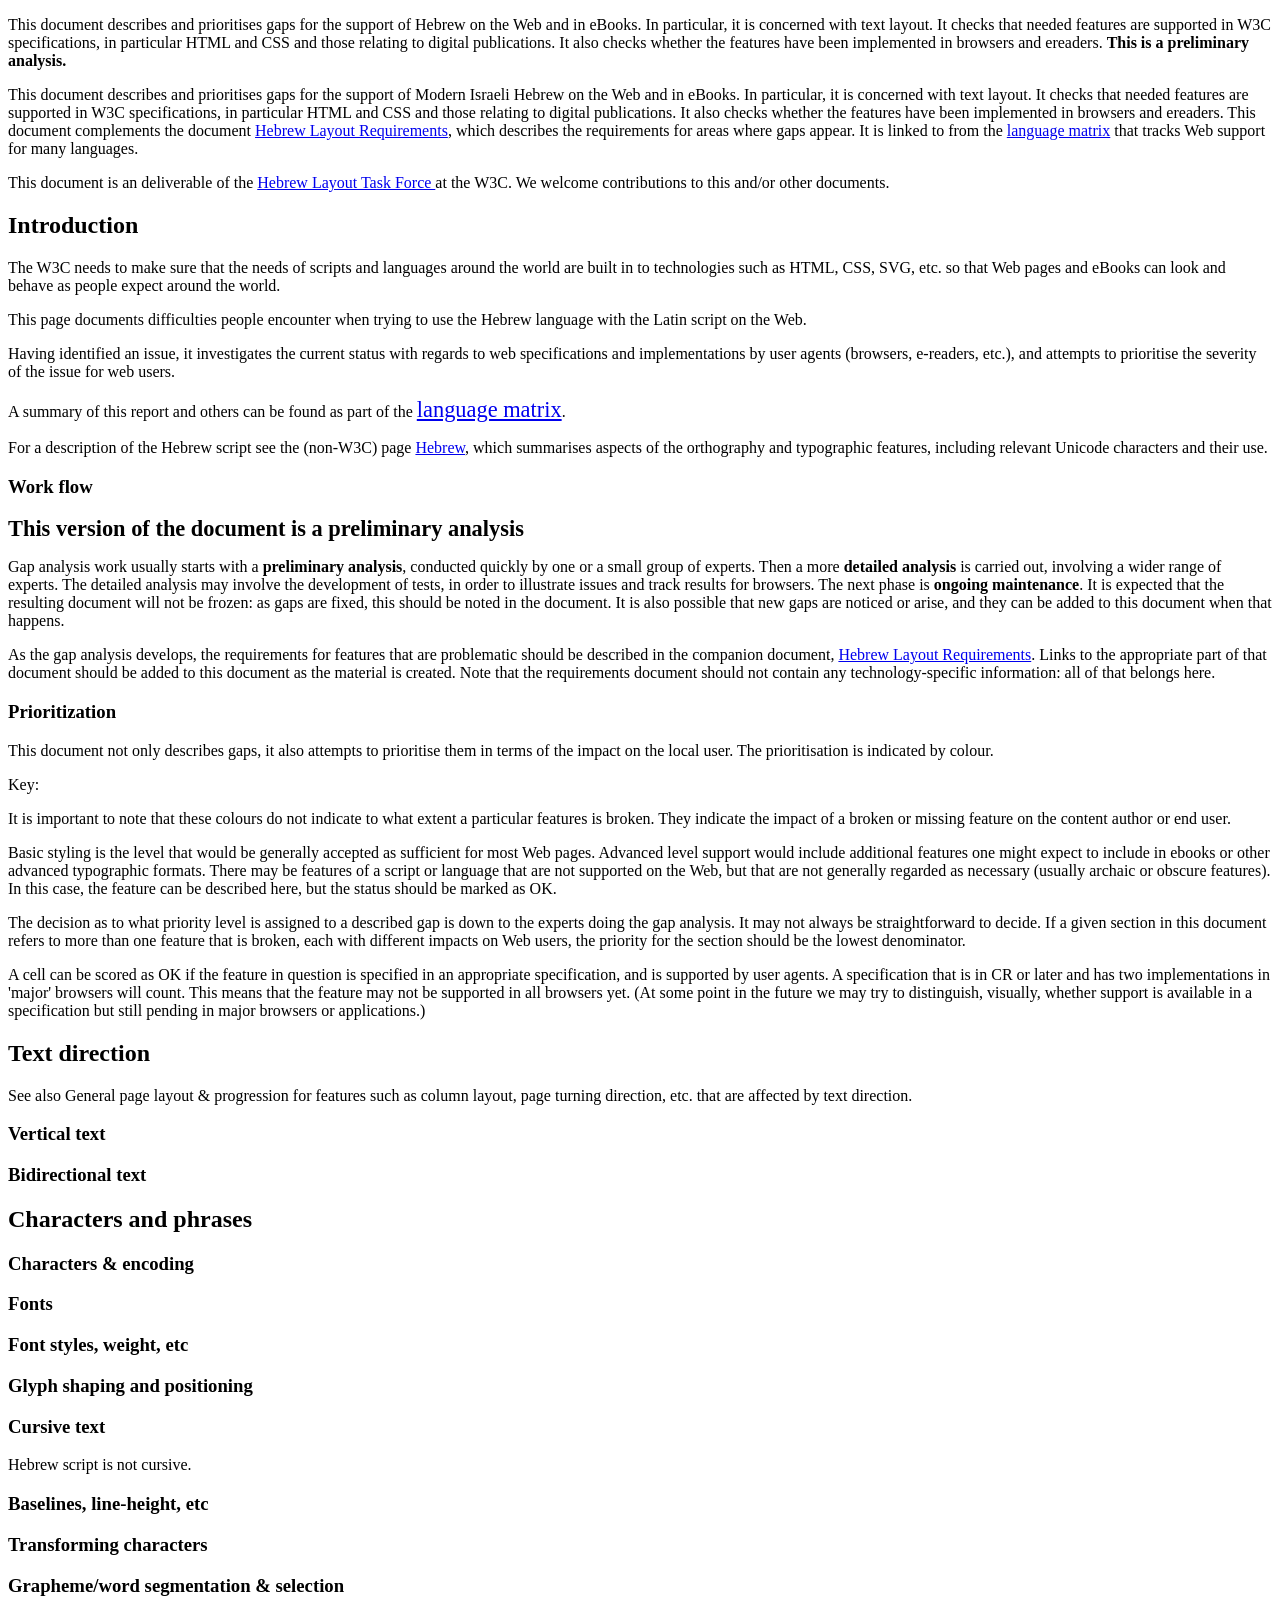
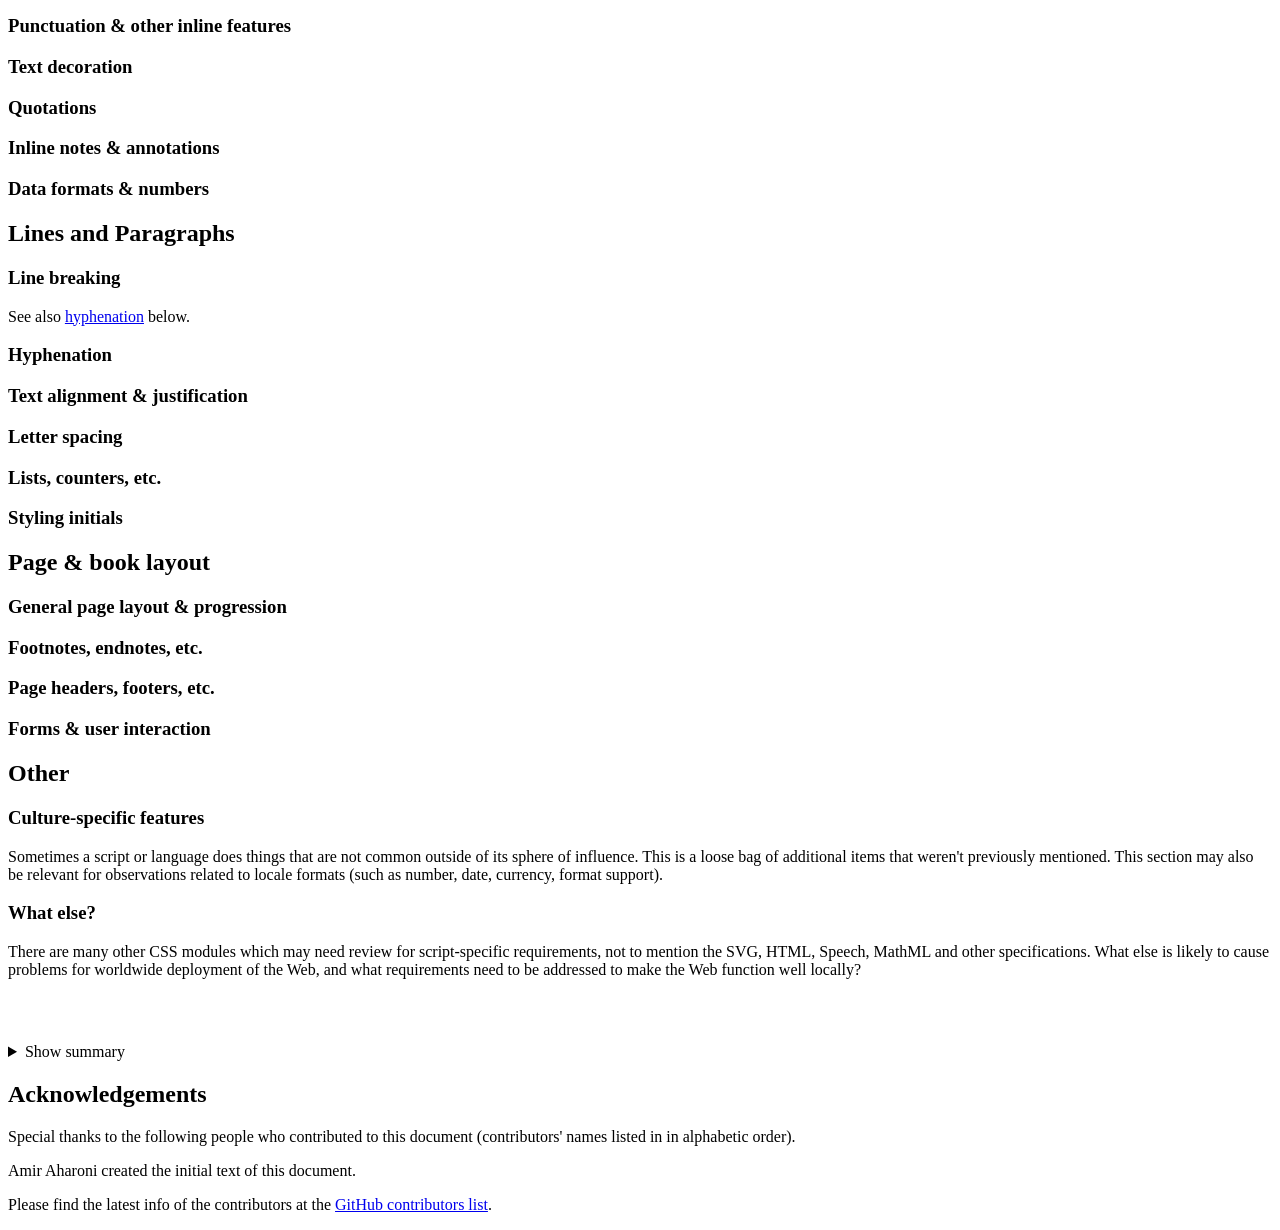
==== gap-analysis/index.html @ 1c465ee4 "Update the link to the Hebrew orthography notes" ====
<!DOCTYPE html>

<html lang="en">
<head>
<meta charset="utf-8">

<title>Hebrew Gap Analysis</title>
<script class="remove" src="../../i18n-activity/textlayout/resources/gap-analysis-github.js"></script>
<script class="remove" src="../../i18n-activity/templates/gap-analysis/prompts.js"></script>

<script src="https://www.w3.org/Tools/respec/respec-w3c" async="" class="remove">
</script>
<script class="remove">
  var respecConfig = {
      // specification status (e.g. WD, LCWD, WG-NOTE, etc.). If in doubt use ED.
      specStatus:           "ED",
      //publishDate:  		"2021-02-04",
      //previousPublishDate:  "2014-12-16",
      //previousMaturity:  "FPWD",

      noRecTrack:           true,
      shortName:            "hebr-gap",
      copyrightStart:       "2020",
      edDraftURI:           "https://w3c.github.io/hlreq/gap-analysis/",

      editors:  [
        { name: "Richard Ishida", mailto: "ishida@w3.org", company: "W3C", w3cid: 3439 },
      ],
	  
	  

      // langs array lists languages addressed by this document, in order of speaker (highest first)
      // it is used to generate the javascript needed for the matrix
      langs: ['Hebrew'],
      gapDocPath: 'https://www.w3.org/TR/hebr-gap',


      group: 		"i18n",
      github:		"w3c/hlreq",
      
        
	preProcess: [
		() => { addPrompts() },
		async () => { await getAllData('hlreq','doc:hlreq') }
		],

	postProcess: [
		async function importStyleSheet() { 
			const elems = document.querySelectorAll(`link[rel='stylesheet'][data-import]`)
			await Promise.all(
				[...elems].map(async link => {
					const text = await fetch(link.href).then(r => r.text())
					const style = document.createElement("style")
					style.textContent = text
					link.replaceWith(style)
					})
				)
			}
		],
      }
</script>

<link rel="stylesheet" data-import href="https://w3c.github.io/typography/gap-analysis/gapanalysis.css">
</head>

<body>
<div id="abstract">
<p>This document describes and prioritises gaps for the support of Hebrew on the Web and in eBooks. In particular, it is concerned with text layout. It checks that needed features are supported in W3C specifications, in particular HTML and CSS and those relating to digital publications. It also checks whether the features have been implemented in browsers and ereaders. <strong>This is a preliminary analysis.</strong></p>
</div>

<div id="sotd">
<p>This document describes and prioritises gaps for the support of Modern Israeli Hebrew on the Web and in eBooks. In particular, it is concerned with text layout. It checks that needed features are supported in W3C specifications, in particular HTML and CSS and those relating to digital publications. It also checks whether the features have been implemented in browsers and ereaders. This document complements the document <a href="https://w3c.github.io/hlreq/">Hebrew Layout Requirements</a>, which describes the requirements for areas where gaps appear.
It is linked to from the <a href="https://w3c.github.io/typography/gap-analysis/language-matrix.html">language matrix</a> that tracks Web support for many languages.</p>
<p>This document is an deliverable of the <a href="https://w3c.github.io/hlreq/">Hebrew Layout Task Force </a>at the W3C. We welcome contributions to this and/or other documents.</p>
</div>

  <section id="h_introduction">
    <h2>Introduction</h2>
    <p>The W3C needs to make sure that the  needs of scripts and languages around the world are built in to technologies such as HTML, CSS, SVG, etc. so that Web pages and eBooks can look and behave as people expect around the world.</p>
    
    <p>This page documents difficulties people encounter when trying to use the Hebrew language with the Latin script on the Web. </p>
<p>Having identified an issue, it investigates the current status with regards to web specifications and implementations by user agents (browsers, e-readers, etc.), and attempts to prioritise the severity of the issue for web users.</p>

    <p>A summary of this report and others can be found as part of the <a href="https://w3c.github.io/typography/gap-analysis/language-matrix.html" style="font-size: 140%;">language matrix</a>.</p>
 
 
<p>For a description of the Hebrew script see the (non-W3C) page <a href="https://r12a.github.io/scripts/hebr/he.html">Hebrew</a>, which summarises aspects of the orthography and typographic features, including relevant Unicode characters and their use.</p>






    <section id="workflow">
    <h3>Work flow</h3>
    <p><span style="font-weight:bold; font-size: 140%;">This version of the document is a preliminary analysis</span></p>

    <p>Gap analysis work usually starts with a <strong>preliminary analysis</strong>, conducted quickly by one or a small group of experts. Then a more <strong>detailed analysis</strong> is carried out, involving a wider range of experts. The detailed analysis may involve the development of tests, in order to illustrate issues and track results for browsers. The next phase is <strong>ongoing maintenance</strong>. It is expected that the resulting document will not be frozen: as gaps are fixed, this should be noted in the document. It is also possible that new gaps are noticed or arise, and they can be added to this document when that happens.</p>
    
    <p>As the gap analysis develops, the requirements for features that are problematic should be described in the companion document, <a href="https://w3c.github.io/hlreq/">Hebrew Layout Requirements</a>. Links to the appropriate part of that document should be added to this document as the material is created. Note that the requirements document should not contain any technology-specific information: all of that belongs here.</p>
    </section>
    
    <section id="prioritization">
    <h3>Prioritization</h3>
    <p>This document not only describes gaps, it also attempts to prioritise them in terms of the impact on the local user. The prioritisation is indicated by colour.</p>
        
        <p>Key:</p>
  <ul style="list-style-type: none;">
        <li class="ok"></li>
        <li class="na"></li>
        <li class="advanced"></li>
        <li class="basic"></li>
        <li class="broken"></li>
        <li class="tbd"></li>
        </ul>
    
    <p>It is important to note that these colours do not indicate to what extent a particular features is broken. They indicate the impact of a broken or missing feature on the content author or end user.</p>
    <p>Basic styling is the level that would be generally accepted as sufficient for most Web pages. Advanced level support would include additional features one might expect to include in ebooks or other advanced typographic formats. There may be features of a script or language that are not supported on the Web, but that are not generally regarded as necessary (usually archaic or obscure features). In this case, the feature can be described here, but the status should be marked as OK.</p>
    <p>The decision as to what priority level is assigned to a described gap is down to the experts doing the gap analysis. It may not always be straightforward to decide. If a given section in this document refers to more than one feature that is broken, each with different impacts on Web users, the priority for the section should be the lowest denominator.</p>
    <p>A cell can be scored as OK if the feature in question is specified in an appropriate specification, and is supported by user agents. A specification that is in CR or later and has two implementations in 'major' browsers will count. This means that the feature may not be supported in all browsers yet. (At some point in the future we may try to distinguish, visually, whether support is available in a specification but still pending in major browsers or applications.) </p>
    </section>
</section>
    
    
    


<section id="direction">
<h2>Text direction</h2>
<p>See also General page layout &amp; progression for features such as column layout, page turning direction, etc. that are affected by text direction.</p>


<section id="vertical_text" class="na">
<h3>Vertical text</h3>
<p id="prompt-vertical_text" class="status_prompt promptStub"></p>

<div id="insert-vertical_text"></div>
</section>




<section id="bidi_text" class="tbd">
<h3>Bidirectional text</h3>
<p id="prompt-bidi_text" class="status_prompt promptStub"></p>

<div id="insert-bidi_text"></div>

</section>
</section>




<section id="h_characters_and_phrases">
<h2>Characters and phrases</h2>
    
    
    
<section id="charset" class="ok">
<h3>Characters &amp; encoding</h3>
<p id="prompt-charset" class="status_prompt promptStub"></p>

<div id="insert-charset"></div>
</section>



<section id="fonts" class="ok">
<h3>Fonts</h3>
<p id="prompt-fonts" class="status_prompt promptStub"></p>


<div id="insert-fonts"></div>
</section>



<section id="font_style" class="tbd">
<h3>Font  styles, weight, etc</h3>
<p id="prompt-font_style" class="status_prompt promptStub"></p>


<div id="insert-font_style"></div>
</section>



<section id="glyphs" class="tbd">
<h3>Glyph shaping and positioning</h3>
<p id="prompt-glyphs" class="status_prompt promptStub"></p>


<div id="insert-glyphs"></div>
</section>



<section id="cursive" class="na">
<h3>Cursive text</h3>
<p id="prompt-cursive" class="status_prompt promptStub"></p>


<p>Hebrew script is not cursive.</p>
<div id="insert-cursive"></div>
</section>



<section id="baselines" class="ok">
<h3>Baselines, line-height, etc</h3>
<p id="prompt-baselines" class="status_prompt promptStub"></p>


<div id="insert-baselines"></div>
</section>




<section id="transforms" class="na">
<h3>Transforming characters</h3>
<p id="prompt-transforms" class="status_prompt promptStub"></p>


<div id="insert-transforms"></div>
</section>




<section id="segmentation" class="tbd">
<h3>Grapheme/word segmentation &amp; selection</h3>
<p id="prompt-segmentation" class="status_prompt promptStub"></p>


<div id="insert-segmentation"></div>
</section>
 


<section id="punctuation_etc" class="tbd">
<h3>Punctuation &amp; other inline features</h3>
<p id="prompt-punctuation_etc" class="status_prompt promptStub"></p>


<div id="insert-punctuation_etc"></div>
</section>
   
    
    
<section id="text_decoration" class="tbd">
<h3>Text decoration</h3>
<p id="prompt-text_decoration" class="status_prompt promptStub"></p>


<div id="insert-text_decoration"></div>
</section>



<section id="quotations" class="tbd">
<h3>Quotations</h3>
<p id="prompt-quotations" class="status_prompt promptStub"></p>
	
	
<div id="insert-quotations"></div>
</section>


<section id="inline_notes" class="na">
<h3>Inline notes &amp; annotations</h3>
<p id="prompt-inline_notes" class="status_prompt promptStub"></p>


<div id="insert-inline_notes"></div>
</section>



<section id="data_formats" class="tbd">
<h3>Data formats &amp; numbers</h3>
<p id="prompt-data_formats" class="status_prompt promptStub"></p>


<div id="insert-data_formats"></div>
</section>



<!--section id="otherinline" class="tbd">
    <h3>Other inline features</h3>
    <p class="status_prompt">Does the script have special ways of representing inline notes (such as  kumimoji in Japanese) or other inline features that need to be supported? <a href="https://w3c.github.io/typography/index#other_inline_features">See available information</a> or <a href="https://github.com/w3c/i18n-activity/issues?utf8=%E2%9C%93&amp;q=is%3Aissue%20is%3Aopen%20label%3Ainline-features%20label%3Atype-info-request">check for currently needed data</a>.</p>


    <p></p>
    </section-->

</section>






<section id="h_lines_and_paragraphs">
<h2>Lines and Paragraphs</h2>

 
<section id="line_breaking" class="tbd">
<h3>Line breaking</h3>
<p id="prompt-line_breaking" class="status_prompt promptStub"></p>


<div id="insert-line_breaking"></div>

<p>See also <a href="#hyphenation">hyphenation</a> below. </p>
</section>



<section id="hyphenation" class="tbd">
<h3>Hyphenation</h3>
<p id="prompt-hyphenation" class="status_prompt promptStub"></p>


<div id="insert-hyphenation"></div>
</section>



<section id="justification" class="tbd">
<h3>Text alignment &amp; justification</h3>
<p id="prompt-justification" class="status_prompt promptStub"></p>


<div id="insert-justification"></div>
</section>



<section id="spacing" class="tbd">
<h3>Letter spacing</h3>
<p id="prompt-spacing" class="status_prompt promptStub"></p>



<div id="insert-spacing"></div>
</section>



<section id="lists" class="tbd">
<h3>Lists, counters, etc.</h3>
<p id="prompt-lists" class="status_prompt promptStub"></p>


<div id="insert-lists"></div>
</section>



<section id="initials" class="tbd">
<h3>Styling initials</h3>
<p id="prompt-initials" class="status_prompt promptStub"></p>


<div id="insert-initials"></div>
</section>



<!--section id="otherpara" class="tbd">
    <h3>Other paragraph features</h3>
    <p class="status_prompt">IAre there other features of paragraph design that are peculiar to your script? <a href="https://w3c.github.io/typography/index#other_para_features">See available information</a> or <a href="https://github.com/w3c/i18n-activity/issues?utf8=%E2%9C%93&amp;q=is%3Aissue%20is%3Aopen%20label%3Aparagraph-features%20label%3Atype-info-request">check for currently needed data</a>.</p>


    <p></p>
</section-->

</section>







<section id="h_pages">
<h2>Page &amp; book layout</h2>

<section id="page_layout" class="ok">
<h3>General page layout &amp; progression</h3>
<p id="prompt-page_layout" class="status_prompt promptStub"></p>


<div id="insert-page-layout"></div>
</section>



<section id="footnotes_etc" class="ok">
<h3>Footnotes, endnotes, etc.</h3>
<p id="prompt-footnotes_etc" class="status_prompt promptStub"></p>


<div id="insert-footnotes_etc"></div>
</section>



<section id="headers_footers" class="ok">
<h3>Page headers, footers, etc.</h3>
<p id="prompt-headers_footers" class="status_prompt promptStub"></p>



<div id="insert-headers_footers"></div>
</section>



<section id="interaction" class="ok">
<h3>Forms &amp; user interaction</h3>
<p id="prompt-interaction" class="status_prompt promptStub"></p>


<div id="insert-interaction"></div>
</section>



<!--section id="morepage" class="ok">
    <h3>Other page layout &amp; pagination features</h3>


    <p></p>
    </section-->
</section>






<section id="h_other">
<h2>Other</h2>


<section id="culturespecific" class="tbd">
    <h3>Culture-specific features</h3>
    <p class="status_prompt">Sometimes a script or language does things that are not common outside of its sphere of influence. This is a loose bag of additional items that weren't previously mentioned. This section may also be relevant for observations related to locale formats (such as number, date, currency, format support).</p>


<div id="insert-culturespecific"></div>
    </section>



<section id="other" class="tbd">
    <h3>What else?</h3>
    <p class="status_prompt">There are many other CSS modules which may need review for script-specific requirements, not to mention the SVG, HTML, Speech, MathML and other specifications. What else is likely to cause problems for worldwide deployment of the Web, and what requirements need to be addressed to make the Web function well locally?</p>


<div id="insert-other"></div>
    </section>
    
</section>




<details>
<summary style="margin-top:4em; cursor: pointer;" onclick="setUpSummary(); printSummary(true)">Show summary</summary>
<pre id="summaryPlaceholder" style="white-space: pre-wrap;"></pre>
</details>
<script>
if (window.location.href.includes('/TR/')) document.getElementById('summaryStats').style.display = 'none'
</script>




<section class="appendix" id="acknowledgements">
<h2>Acknowledgements</h2>

    <p>Special thanks to the following people who contributed to this document (contributors' names listed in in alphabetic order).</p>

    <p class="acknowledgement">Amir Aharoni created the initial text of this document.</p>

    <p data-lang="en">Please find the latest info of the contributors at the <a href="https://github.com/w3c/hlreq/graphs/contributors">GitHub contributors list</a>.</p>
  </section>
</body>
</html>
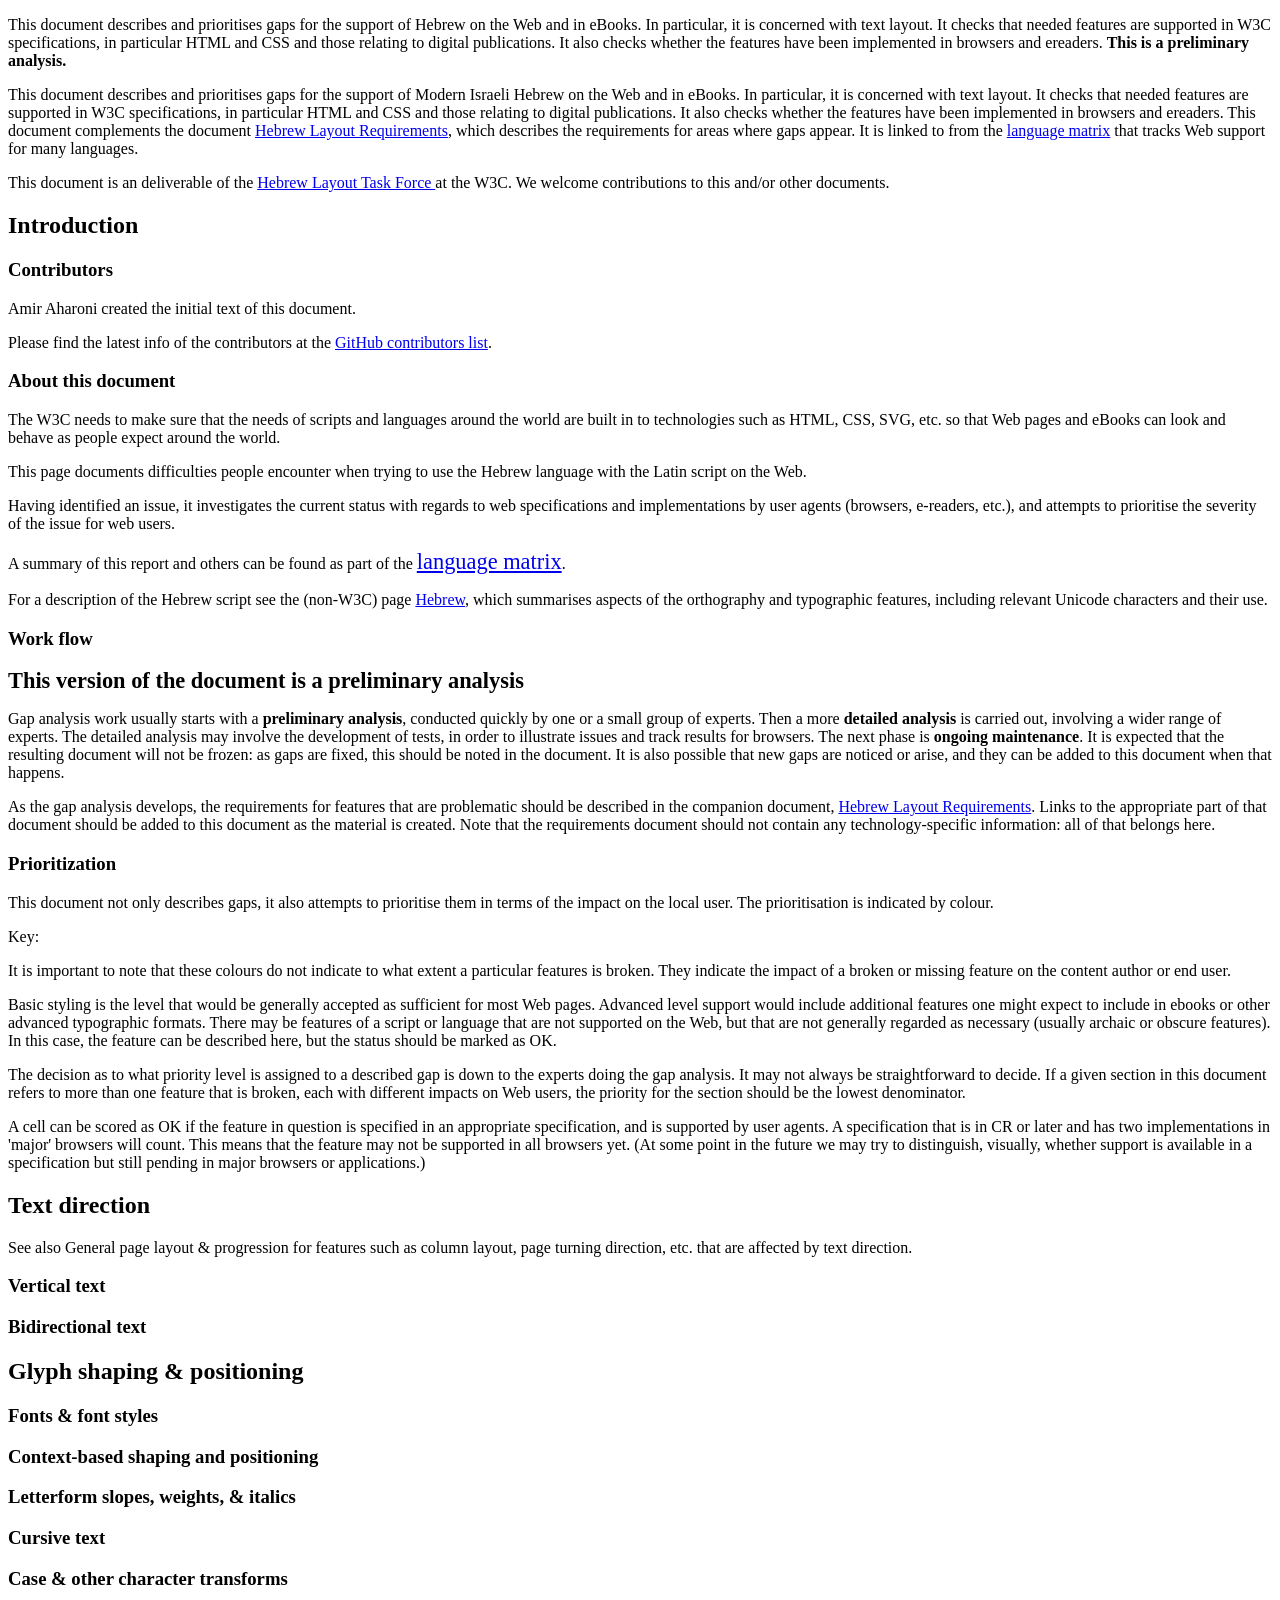
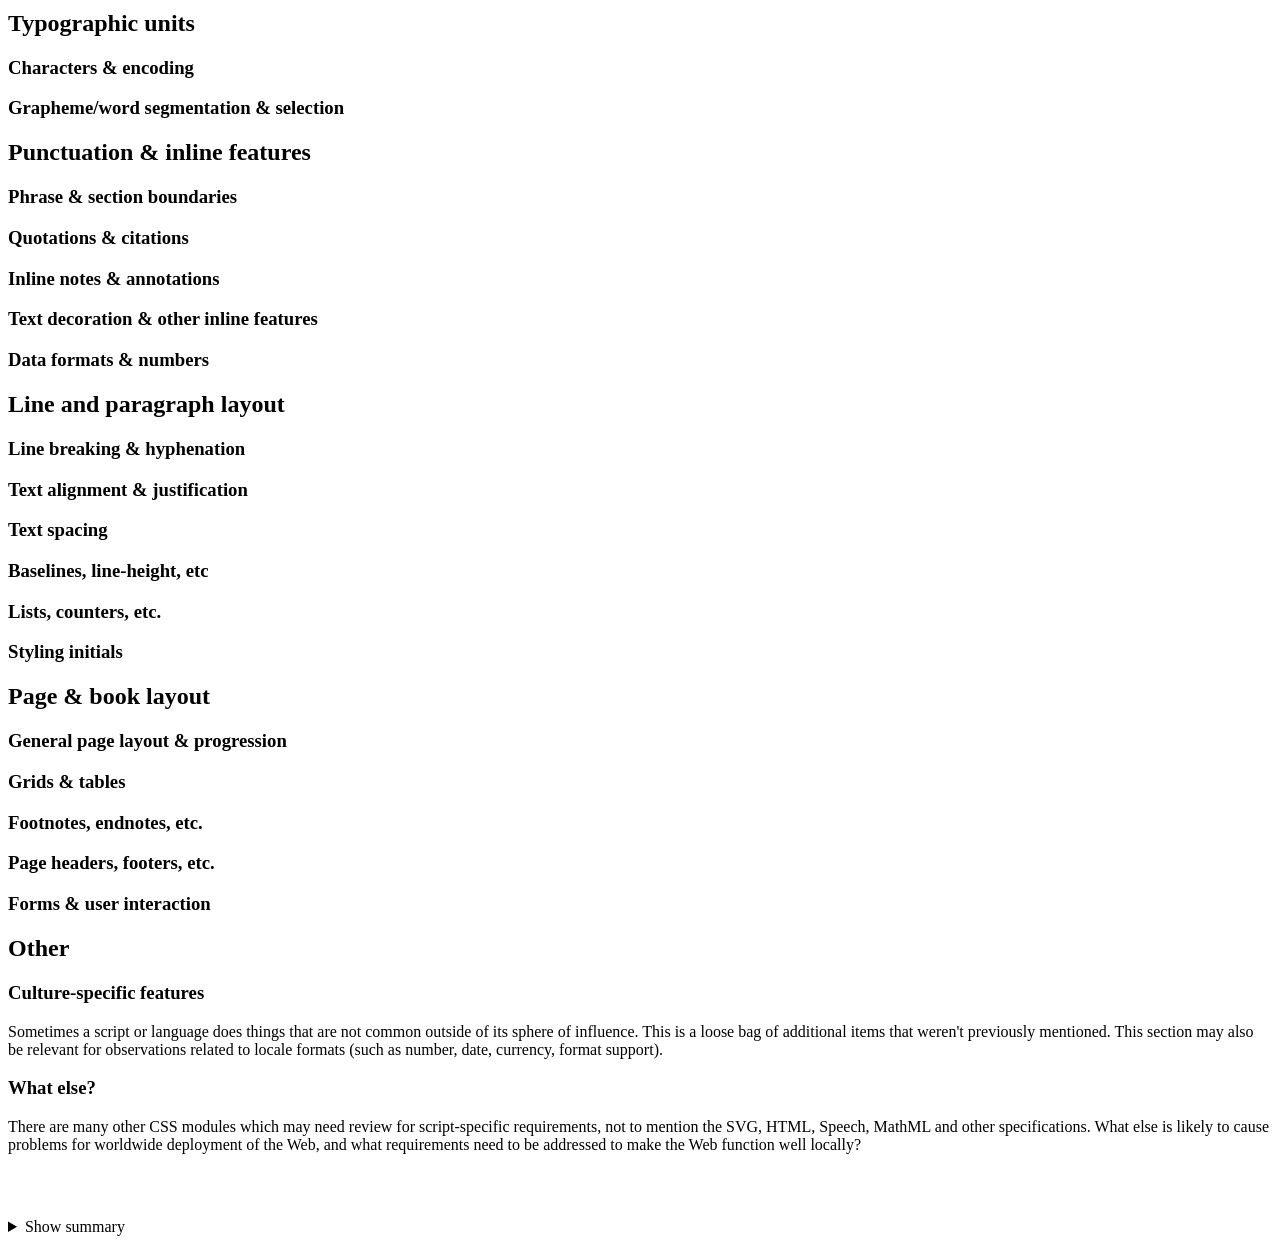
==== commit 18755009: "gap Applied new template & fixed links" ====
--- a/gap-analysis/index.html
+++ b/gap-analysis/index.html
@@ -5,7 +5,7 @@
 <meta charset="utf-8">
 
 <title>Hebrew Gap Analysis</title>
-<script class="remove" src="../../i18n-activity/textlayout/resources/gap-analysis-github.js"></script>
+<script class="remove" src="../../i18n-activity/templates/gap-analysis/gap-analysis-github.js"></script>
 <script class="remove" src="../../i18n-activity/templates/gap-analysis/prompts.js"></script>
 
 <script src="https://www.w3.org/Tools/respec/respec-w3c" async="" class="remove">
@@ -74,18 +74,42 @@
 <p>This document is an deliverable of the <a href="https://w3c.github.io/hlreq/">Hebrew Layout Task Force </a>at the W3C. We welcome contributions to this and/or other documents.</p>
 </div>
 
-  <section id="h_introduction">
-    <h2>Introduction</h2>
-    <p>The W3C needs to make sure that the  needs of scripts and languages around the world are built in to technologies such as HTML, CSS, SVG, etc. so that Web pages and eBooks can look and behave as people expect around the world.</p>
-    
-    <p>This page documents difficulties people encounter when trying to use the Hebrew language with the Latin script on the Web. </p>
+
+
+
+
+<section id="h_introduction">
+<h2>Introduction</h2>
+
+<section id="contributors">
+<h3>Contributors</h3>
+
+<p>Amir Aharoni created the initial text of this document.</p>
+
+<!--p>Special thanks to the following people who contributed to this document (contributors' names listed in in alphabetic order).</p>
+
+<p class="acknowledgement">Amir Aharoni created the initial text of this document.</p-->
+
+<p data-lang="en">Please find the latest info of the contributors at the <a href="https://github.com/w3c/hlreq/graphs/contributors">GitHub contributors list</a>.</p>
+</section>
+
+
+
+
+
+<section id="about">
+<h3>About this document</h3>
+
+<p>The W3C needs to make sure that the  needs of scripts and languages around the world are built in to technologies such as HTML, CSS, SVG, etc. so that Web pages and eBooks can look and behave as people expect around the world.</p>
+
+<p>This page documents difficulties people encounter when trying to use the Hebrew language with the Latin script on the Web. </p>
 <p>Having identified an issue, it investigates the current status with regards to web specifications and implementations by user agents (browsers, e-readers, etc.), and attempts to prioritise the severity of the issue for web users.</p>
 
-    <p>A summary of this report and others can be found as part of the <a href="https://w3c.github.io/typography/gap-analysis/language-matrix.html" style="font-size: 140%;">language matrix</a>.</p>
+<p>A summary of this report and others can be found as part of the <a href="https://w3c.github.io/typography/gap-analysis/language-matrix.html" style="font-size: 140%;">language matrix</a>.</p>
  
  
 <p>For a description of the Hebrew script see the (non-W3C) page <a href="https://r12a.github.io/scripts/hebr/he.html">Hebrew</a>, which summarises aspects of the orthography and typographic features, including relevant Unicode characters and their use.</p>
-
+</section>
 
 
 
@@ -120,14 +144,21 @@
     <p>A cell can be scored as OK if the feature in question is specified in an appropriate specification, and is supported by user agents. A specification that is in CR or later and has two implementations in 'major' browsers will count. This means that the feature may not be supported in all browsers yet. (At some point in the future we may try to distinguish, visually, whether support is available in a specification but still pending in major browsers or applications.) </p>
     </section>
 </section>
-    
-    
-    
+
+
+
+
+
+
+
 
 
 <section id="direction">
 <h2>Text direction</h2>
+
 <p>See also General page layout &amp; progression for features such as column layout, page turning direction, etc. that are affected by text direction.</p>
+
+
 
 
 <section id="vertical_text" class="na">
@@ -140,6 +171,7 @@
 
 
 
+
 <section id="bidi_text" class="tbd">
 <h3>Bidirectional text</h3>
 <p id="prompt-bidi_text" class="status_prompt promptStub"></p>
@@ -152,22 +184,25 @@
 
 
 
-<section id="h_characters_and_phrases">
-<h2>Characters and phrases</h2>
-    
-    
-    
-<section id="charset" class="ok">
-<h3>Characters &amp; encoding</h3>
-<p id="prompt-charset" class="status_prompt promptStub"></p>
-
-<div id="insert-charset"></div>
-</section>
+
+
+
+
+
+
+
+
+
+
+
+
+<section id="h_shaping">
+<h2>Glyph shaping &amp; positioning</h2>
 
 
 
 <section id="fonts" class="ok">
-<h3>Fonts</h3>
+<h3>Fonts &amp; font styles</h3>
 <p id="prompt-fonts" class="status_prompt promptStub"></p>
 
 
@@ -176,23 +211,40 @@
 
 
 
-<section id="font_style" class="tbd">
-<h3>Font  styles, weight, etc</h3>
-<p id="prompt-font_style" class="status_prompt promptStub"></p>
-
-
-<div id="insert-font_style"></div>
-</section>
+
+
+
 
 
 
 <section id="glyphs" class="tbd">
-<h3>Glyph shaping and positioning</h3>
+<h3>Context-based shaping and positioning</h3>
 <p id="prompt-glyphs" class="status_prompt promptStub"></p>
 
 
 <div id="insert-glyphs"></div>
 </section>
+
+
+
+
+
+
+
+
+
+<section id="letterforms" class="tbd">
+<h3>Letterform slopes, weights, &amp; italics</h3>
+<p id="prompt-letterforms" class="status_prompt promptStub"></p>
+
+
+<div id="insert-letterforms"></div>
+</section>
+
+
+
+
+
 
 
 
@@ -201,9 +253,237 @@
 <p id="prompt-cursive" class="status_prompt promptStub"></p>
 
 
-<p>Hebrew script is not cursive.</p>
 <div id="insert-cursive"></div>
 </section>
+
+
+
+
+
+
+
+
+
+<section id="transforms" class="na">
+<h3>Case &amp; other character transforms</h3>
+<p id="prompt-transforms" class="status_prompt promptStub"></p>
+
+
+<div id="insert-transforms"></div>
+</section>
+</section>
+
+
+
+
+
+
+
+
+
+
+
+
+
+
+
+
+
+
+<section id="h_units">
+<h2>Typographic units</h2>
+
+
+<section id="encoding" class="ok">
+<h3>Characters &amp; encoding</h3>
+<p id="prompt-encoding" class="status_prompt promptStub"></p>
+
+<div id="insert-encoding"></div>
+</section>
+
+
+
+
+
+
+
+
+
+<section id="segmentation" class="tbd">
+<h3>Grapheme/word segmentation &amp; selection</h3>
+<p id="prompt-segmentation" class="status_prompt promptStub"></p>
+
+
+<div id="insert-segmentation"></div>
+</section>
+</section>
+
+
+
+
+
+
+
+
+
+
+
+
+
+
+<section id="h_inline">
+<h2>Punctuation &amp; inline features</h2>
+
+
+
+<section id="punctuation_etc" class="tbd">
+<h3>Phrase &amp; section boundaries</h3>
+<p id="prompt-punctuation_etc" class="status_prompt promptStub"></p>
+
+
+<div id="insert-punctuation_etc"></div>
+</section>
+
+
+
+
+
+
+
+
+<section id="quotations" class="tbd">
+<h3>Quotations &amp; citations</h3>
+<p id="prompt-quotations" class="status_prompt promptStub"></p>
+
+
+<div id="insert-quotations"></div>
+</section>
+
+
+
+
+
+
+
+
+
+<section id="inline_notes" class="ok">
+<h3>Inline notes &amp; annotations</h3>
+<p id="prompt-inline_notes" class="status_prompt promptStub"></p>
+
+
+<div id="insert-inline_notes"></div>
+</section>
+
+
+
+
+
+
+
+<section id="text_decoration" class="tbd">
+<h3>Text decoration &amp; other inline features</h3>
+<p id="prompt-text_decoration" class="status_prompt promptStub"></p>
+
+
+<div id="insert-text_decoration"></div>
+</section>
+
+
+
+
+
+
+
+
+<section id="data_formats" class="tbd">
+<h3>Data formats &amp; numbers</h3>
+<p id="prompt-data_formats" class="status_prompt promptStub"></p>
+
+
+<div id="insert-data_formats"></div>
+</section>
+
+
+
+
+
+
+
+
+<!--section id="otherinline" class="tbd">
+<h3>Other inline features</h3>
+<p class="status_prompt">Does the script have special ways of representing inline notes (such as  kumimoji in Japanese) or other inline features that need to be supported? <a href="https://w3c.github.io/typography/index#other_inline_features">See available information</a> or <a href="https://github.com/w3c/i18n-activity/issues?utf8=%E2%9C%93&amp;q=is%3Aissue%20is%3Aopen%20label%3Ainline-features%20label%3Atype-info-request">check for currently needed data</a>.</p>
+
+
+<p></p>
+</section-->
+
+</section>
+
+
+
+
+
+
+
+
+
+
+
+
+
+
+
+<section id="h_lines_and_paragraphs">
+<h2>Line and paragraph layout</h2>
+
+
+<section id="line_breaking" class="tbd">
+<h3>Line breaking &amp; hyphenation</h3>
+<p id="prompt-line_breaking" class="status_prompt promptStub"></p>
+
+
+<div id="insert-line_breaking"></div>
+</section>
+
+
+
+
+
+
+
+
+<section id="justification" class="tbd">
+<h3>Text alignment &amp; justification</h3>
+<p id="prompt-justification" class="status_prompt promptStub"></p>
+
+
+<div id="insert-justification"></div>
+</section>
+
+
+
+
+
+
+
+
+
+
+<section id="spacing" class="tbd">
+<h3>Text spacing</h3>
+<p id="prompt-spacing" class="status_prompt promptStub"></p>
+
+
+
+<div id="insert-spacing"></div>
+</section>
+
+
+
+
+
 
 
 
@@ -218,135 +498,7 @@
 
 
 
-<section id="transforms" class="na">
-<h3>Transforming characters</h3>
-<p id="prompt-transforms" class="status_prompt promptStub"></p>
-
-
-<div id="insert-transforms"></div>
-</section>
-
-
-
-
-<section id="segmentation" class="tbd">
-<h3>Grapheme/word segmentation &amp; selection</h3>
-<p id="prompt-segmentation" class="status_prompt promptStub"></p>
-
-
-<div id="insert-segmentation"></div>
-</section>
- 
-
-
-<section id="punctuation_etc" class="tbd">
-<h3>Punctuation &amp; other inline features</h3>
-<p id="prompt-punctuation_etc" class="status_prompt promptStub"></p>
-
-
-<div id="insert-punctuation_etc"></div>
-</section>
-   
-    
-    
-<section id="text_decoration" class="tbd">
-<h3>Text decoration</h3>
-<p id="prompt-text_decoration" class="status_prompt promptStub"></p>
-
-
-<div id="insert-text_decoration"></div>
-</section>
-
-
-
-<section id="quotations" class="tbd">
-<h3>Quotations</h3>
-<p id="prompt-quotations" class="status_prompt promptStub"></p>
-	
-	
-<div id="insert-quotations"></div>
-</section>
-
-
-<section id="inline_notes" class="na">
-<h3>Inline notes &amp; annotations</h3>
-<p id="prompt-inline_notes" class="status_prompt promptStub"></p>
-
-
-<div id="insert-inline_notes"></div>
-</section>
-
-
-
-<section id="data_formats" class="tbd">
-<h3>Data formats &amp; numbers</h3>
-<p id="prompt-data_formats" class="status_prompt promptStub"></p>
-
-
-<div id="insert-data_formats"></div>
-</section>
-
-
-
-<!--section id="otherinline" class="tbd">
-    <h3>Other inline features</h3>
-    <p class="status_prompt">Does the script have special ways of representing inline notes (such as  kumimoji in Japanese) or other inline features that need to be supported? <a href="https://w3c.github.io/typography/index#other_inline_features">See available information</a> or <a href="https://github.com/w3c/i18n-activity/issues?utf8=%E2%9C%93&amp;q=is%3Aissue%20is%3Aopen%20label%3Ainline-features%20label%3Atype-info-request">check for currently needed data</a>.</p>
-
-
-    <p></p>
-    </section-->
-
-</section>
-
-
-
-
-
-
-<section id="h_lines_and_paragraphs">
-<h2>Lines and Paragraphs</h2>
-
- 
-<section id="line_breaking" class="tbd">
-<h3>Line breaking</h3>
-<p id="prompt-line_breaking" class="status_prompt promptStub"></p>
-
-
-<div id="insert-line_breaking"></div>
-
-<p>See also <a href="#hyphenation">hyphenation</a> below. </p>
-</section>
-
-
-
-<section id="hyphenation" class="tbd">
-<h3>Hyphenation</h3>
-<p id="prompt-hyphenation" class="status_prompt promptStub"></p>
-
-
-<div id="insert-hyphenation"></div>
-</section>
-
-
-
-<section id="justification" class="tbd">
-<h3>Text alignment &amp; justification</h3>
-<p id="prompt-justification" class="status_prompt promptStub"></p>
-
-
-<div id="insert-justification"></div>
-</section>
-
-
-
-<section id="spacing" class="tbd">
-<h3>Letter spacing</h3>
-<p id="prompt-spacing" class="status_prompt promptStub"></p>
-
-
-
-<div id="insert-spacing"></div>
-</section>
+
 
 
 
@@ -360,6 +512,11 @@
 
 
 
+
+
+
+
+
 <section id="initials" class="tbd">
 <h3>Styling initials</h3>
 <p id="prompt-initials" class="status_prompt promptStub"></p>
@@ -370,15 +527,31 @@
 
 
 
+
+
+
+
+
 <!--section id="otherpara" class="tbd">
-    <h3>Other paragraph features</h3>
-    <p class="status_prompt">IAre there other features of paragraph design that are peculiar to your script? <a href="https://w3c.github.io/typography/index#other_para_features">See available information</a> or <a href="https://github.com/w3c/i18n-activity/issues?utf8=%E2%9C%93&amp;q=is%3Aissue%20is%3Aopen%20label%3Aparagraph-features%20label%3Atype-info-request">check for currently needed data</a>.</p>
-
-
-    <p></p>
+<h3>Other paragraph features</h3>
+<p class="status_prompt">IAre there other features of paragraph design that are peculiar to your script? <a href="https://w3c.github.io/typography/index#other_para_features">See available information</a> or <a href="https://github.com/w3c/i18n-activity/issues?utf8=%E2%9C%93&amp;q=is%3Aissue%20is%3Aopen%20label%3Aparagraph-features%20label%3Atype-info-request">check for currently needed data</a>.</p>
+
+
+<p></p>
 </section-->
 
 </section>
+
+
+
+
+
+
+
+
+
+
+
 
 
 
@@ -399,6 +572,26 @@
 
 
 
+
+
+
+
+
+<section id="grids_tables" class="ok">
+<h3>Grids &amp; tables</h3>
+<p id="prompt-grids_tables" class="status_prompt promptStub"></p>
+
+
+<div id="insert-grids_tables"></div>
+</section>
+
+
+
+
+
+
+
+
 <section id="footnotes_etc" class="ok">
 <h3>Footnotes, endnotes, etc.</h3>
 <p id="prompt-footnotes_etc" class="status_prompt promptStub"></p>
@@ -409,6 +602,11 @@
 
 
 
+
+
+
+
+
 <section id="headers_footers" class="ok">
 <h3>Page headers, footers, etc.</h3>
 <p id="prompt-headers_footers" class="status_prompt promptStub"></p>
@@ -420,6 +618,11 @@
 
 
 
+
+
+
+
+
 <section id="interaction" class="ok">
 <h3>Forms &amp; user interaction</h3>
 <p id="prompt-interaction" class="status_prompt promptStub"></p>
@@ -430,13 +633,29 @@
 
 
 
+
+
+
+
+
 <!--section id="morepage" class="ok">
-    <h3>Other page layout &amp; pagination features</h3>
-
-
-    <p></p>
-    </section-->
-</section>
+<h3>Other page layout &amp; pagination features</h3>
+
+
+<p></p>
+</section-->
+</section>
+
+
+
+
+
+
+
+
+
+
+
 
 
 
@@ -481,14 +700,5 @@
 
 
 
-<section class="appendix" id="acknowledgements">
-<h2>Acknowledgements</h2>
-
-    <p>Special thanks to the following people who contributed to this document (contributors' names listed in in alphabetic order).</p>
-
-    <p class="acknowledgement">Amir Aharoni created the initial text of this document.</p>
-
-    <p data-lang="en">Please find the latest info of the contributors at the <a href="https://github.com/w3c/hlreq/graphs/contributors">GitHub contributors list</a>.</p>
-  </section>
 </body>
 </html>
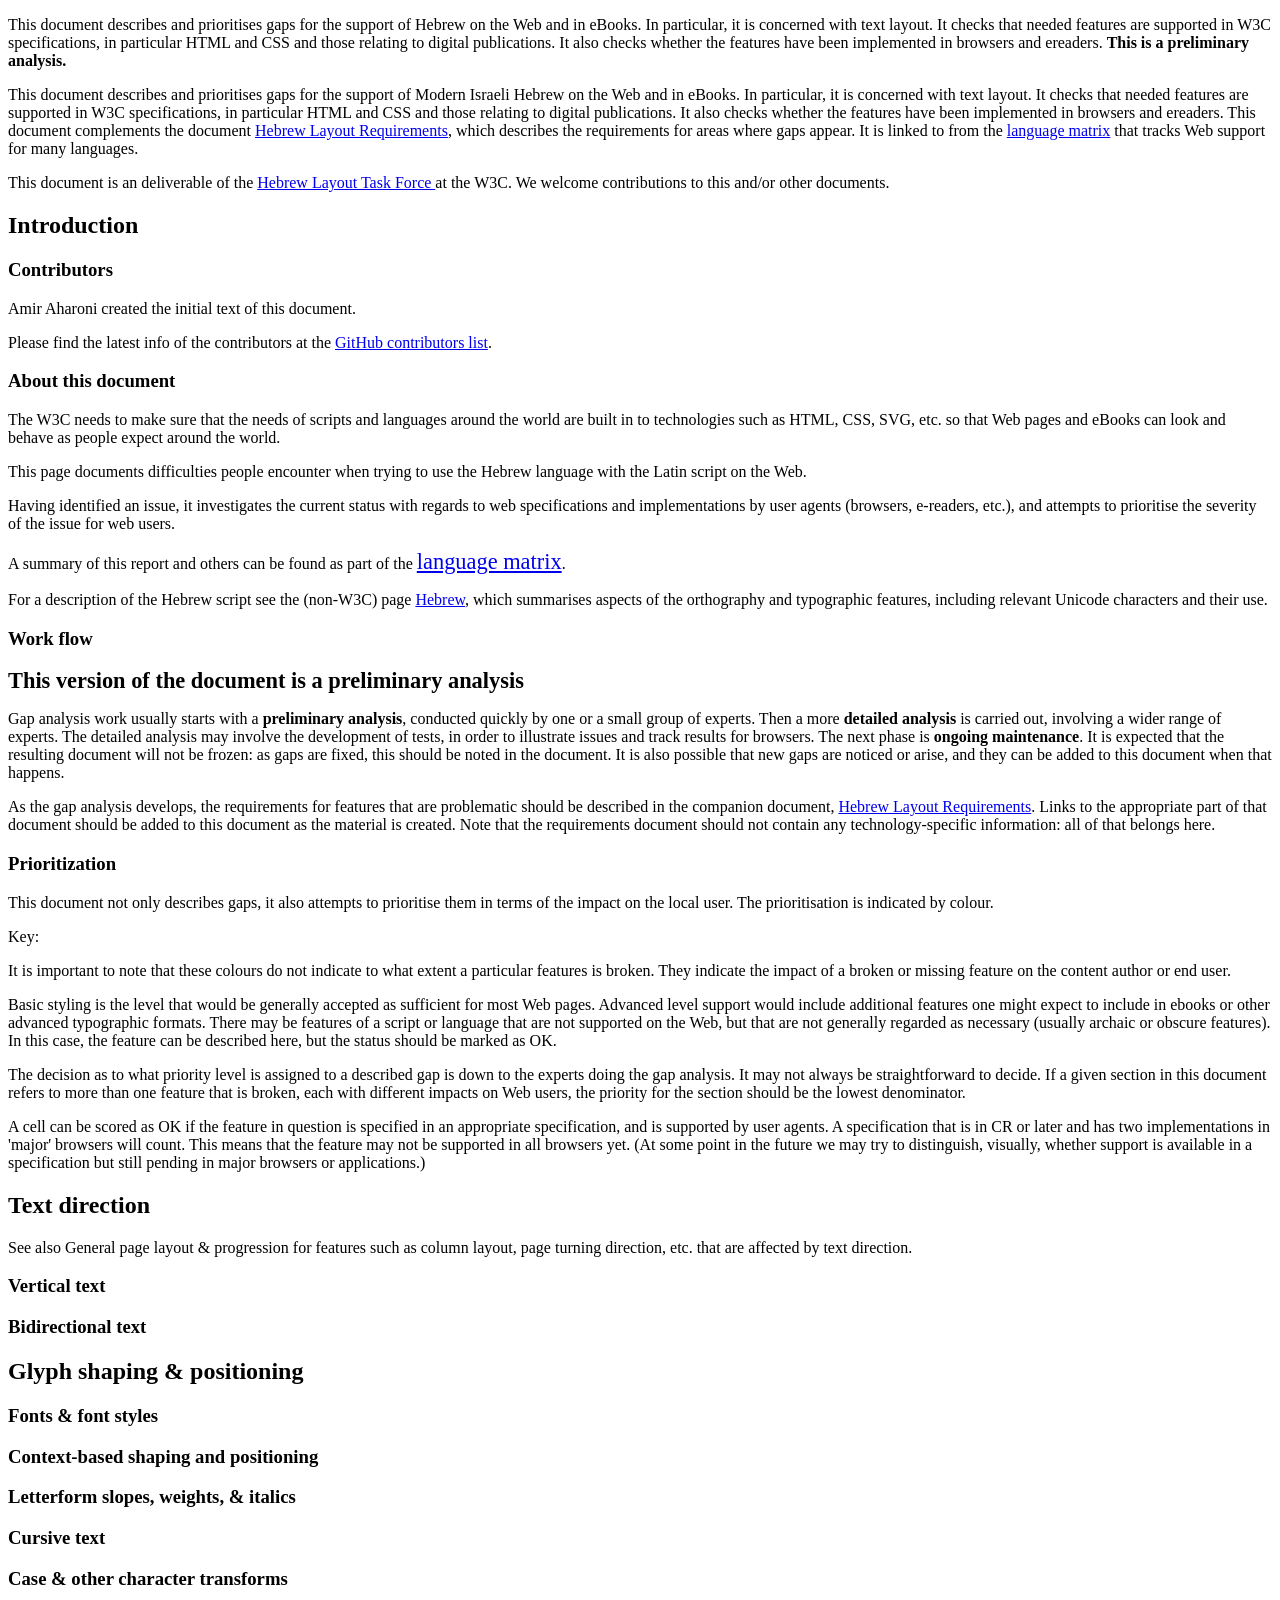
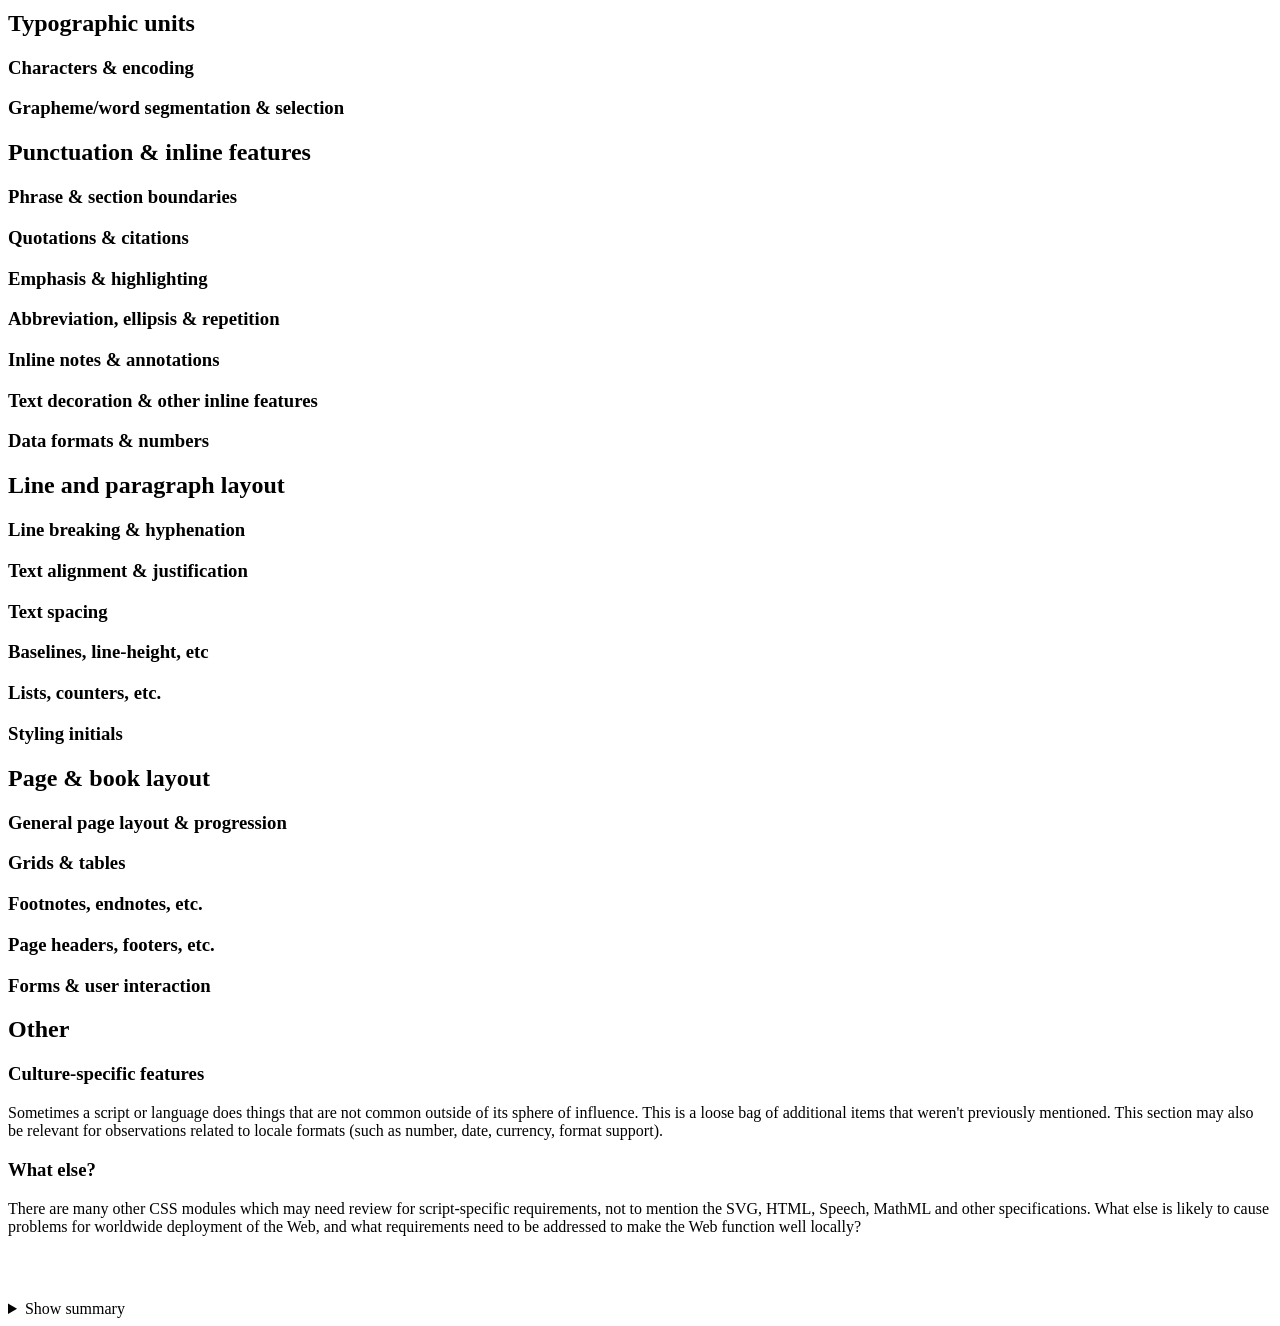
==== commit c06f2b67: "gap, Add emphasis & abbrev sections" ====
--- a/gap-analysis/index.html
+++ b/gap-analysis/index.html
@@ -366,6 +366,36 @@
 
 
 
+<section id="emphasis" class="tbd">
+<h3>Emphasis &amp; highlighting</h3>
+<p id="prompt-emphasis" class="status_prompt promptStub"></p>
+
+
+<div id="insert-emphasis"></div>
+</section>
+
+
+
+
+
+
+
+
+<section id="abbrev" class="tbd">
+<h3>Abbreviation, ellipsis &amp; repetition</h3>
+<p id="prompt-abbrev" class="status_prompt promptStub"></p>
+
+
+<div id="insert-abbrev"></div>
+</section>
+
+
+
+
+
+
+
+
 
 <section id="inline_notes" class="ok">
 <h3>Inline notes &amp; annotations</h3>
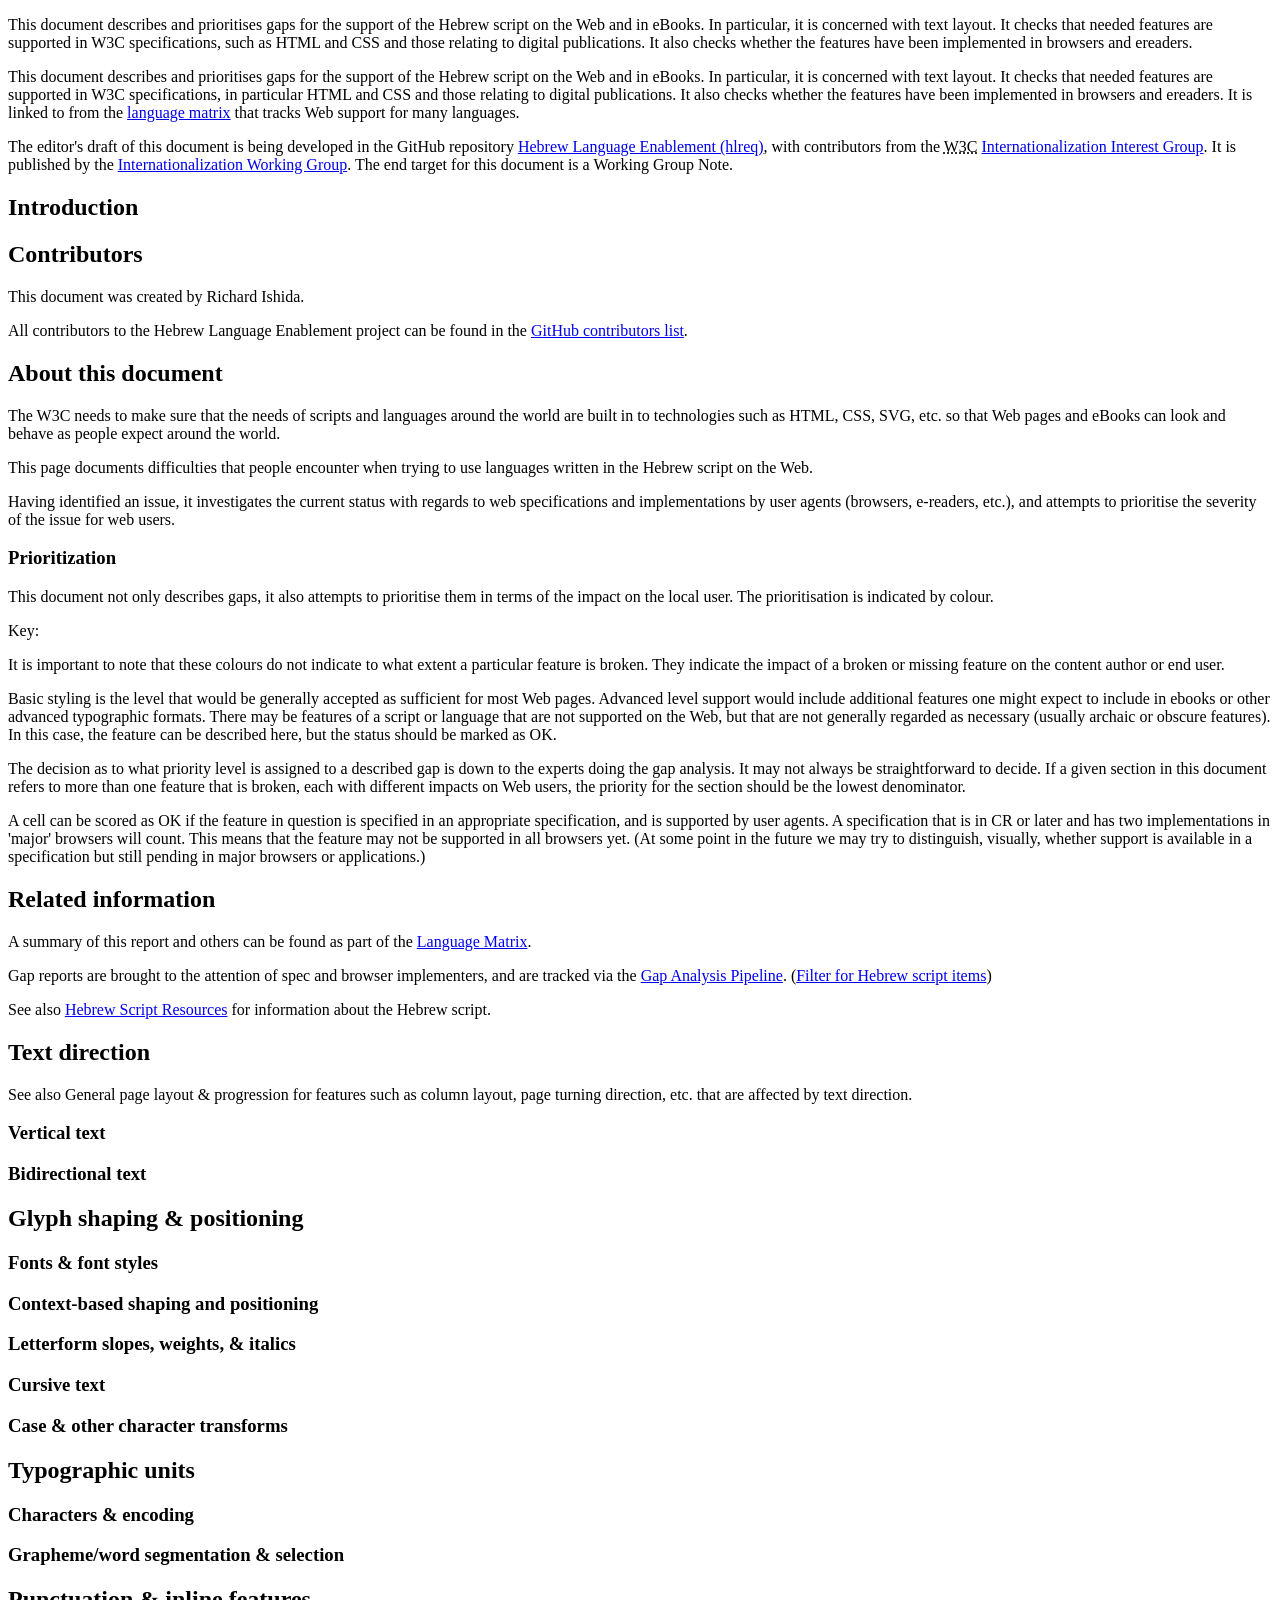
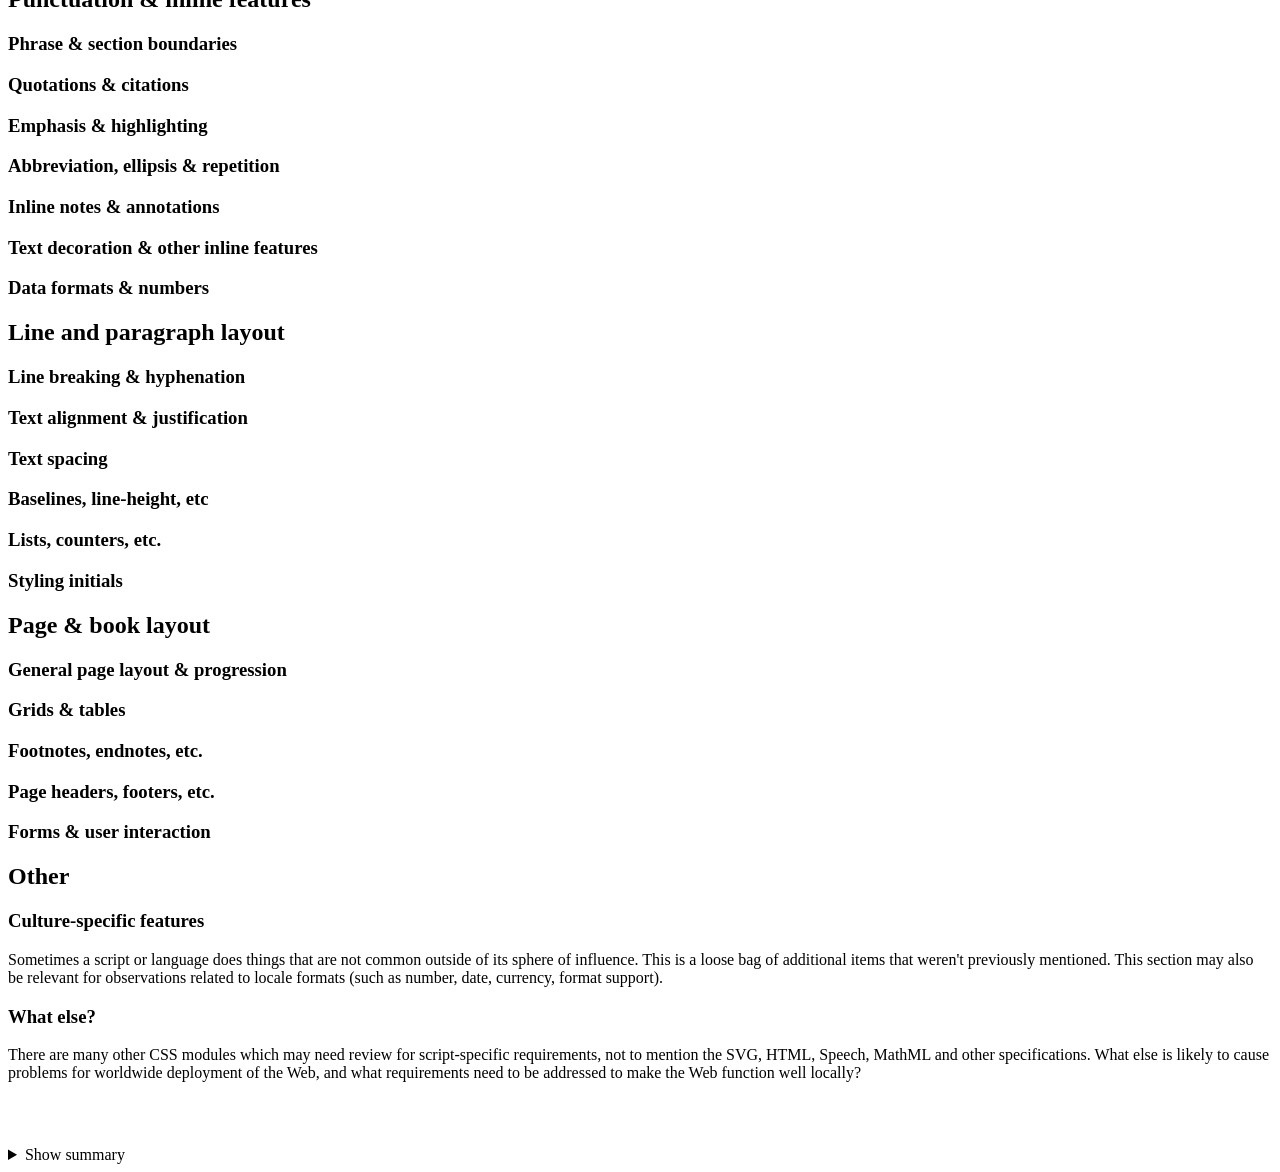
==== commit 354fd297: "gap-analysis/index   Improve the front matter" ====
--- a/gap-analysis/index.html
+++ b/gap-analysis/index.html
@@ -15,8 +15,6 @@
       // specification status (e.g. WD, LCWD, WG-NOTE, etc.). If in doubt use ED.
       specStatus:           "ED",
       //publishDate:  		"2021-02-04",
-      //previousPublishDate:  "2014-12-16",
-      //previousMaturity:  "FPWD",
 
       noRecTrack:           true,
       shortName:            "hebr-gap",
@@ -57,6 +55,13 @@
 				)
 			}
 		],
+      
+      
+      // langs array lists languages addressed by this document, in order of speaker (highest first)
+      // it is used to generate the javascript needed for the matrix
+      langs: ['Hebrew'],
+      langTags: ['he'],
+      gapDocPath: 'https://www.w3.org/TR/hebr-gap/',
       }
 </script>
 
@@ -65,14 +70,23 @@
 
 <body>
 <div id="abstract">
-<p>This document describes and prioritises gaps for the support of Hebrew on the Web and in eBooks. In particular, it is concerned with text layout. It checks that needed features are supported in W3C specifications, in particular HTML and CSS and those relating to digital publications. It also checks whether the features have been implemented in browsers and ereaders. <strong>This is a preliminary analysis.</strong></p>
+<p>This document describes and prioritises gaps for the support of the Hebrew script on the Web and in eBooks. In particular, it is concerned with text layout. It checks that needed features are supported in W3C specifications, such as HTML and CSS and those relating to digital publications. It also checks whether the features have been implemented in browsers and ereaders.</p>
 </div>
 
+
 <div id="sotd">
-<p>This document describes and prioritises gaps for the support of Modern Israeli Hebrew on the Web and in eBooks. In particular, it is concerned with text layout. It checks that needed features are supported in W3C specifications, in particular HTML and CSS and those relating to digital publications. It also checks whether the features have been implemented in browsers and ereaders. This document complements the document <a href="https://w3c.github.io/hlreq/">Hebrew Layout Requirements</a>, which describes the requirements for areas where gaps appear.
-It is linked to from the <a href="https://w3c.github.io/typography/gap-analysis/language-matrix.html">language matrix</a> that tracks Web support for many languages.</p>
-<p>This document is an deliverable of the <a href="https://w3c.github.io/hlreq/">Hebrew Layout Task Force </a>at the W3C. We welcome contributions to this and/or other documents.</p>
+<p>This document describes and prioritises gaps for the support of the Hebrew script on the Web and in eBooks. In particular, it is concerned with text layout. It checks that needed features are supported in W3C specifications, in particular HTML and CSS and those relating to digital publications. It also checks whether the features have been implemented in browsers and ereaders.
+It is linked to from the <a href="https://www.w3.org/International/typography/gap-analysis/language-matrix.html">language matrix</a> that tracks Web support for many languages.</p>
+
+<p>The editor's draft of this document is being developed in the GitHub repository <a href="https://w3c.github.io/hlreq/home">Hebrew Language Enablement (hlreq)</a>, with contributors from the <abbr title="World Wide Web Consortium">W3C</abbr> <a href="https://www.w3.org/International/i18n-activity/i18n-ig/">Internationalization Interest Group</a>. It is published by the <a href="https://www.w3.org/International/i18n-activity/i18n-wg/">Internationalization Working Group</a>. The end target for this document is a Working Group Note.</p>
 </div>
+
+
+
+
+
+
+
 
 
 
@@ -81,68 +95,78 @@
 <section id="h_introduction">
 <h2>Introduction</h2>
 
+
 <section id="contributors">
-<h3>Contributors</h3>
-
-<p>Amir Aharoni created the initial text of this document.</p>
-
-<!--p>Special thanks to the following people who contributed to this document (contributors' names listed in in alphabetic order).</p>
-
-<p class="acknowledgement">Amir Aharoni created the initial text of this document.</p-->
-
-<p data-lang="en">Please find the latest info of the contributors at the <a href="https://github.com/w3c/hlreq/graphs/contributors">GitHub contributors list</a>.</p>
-</section>
+<h2>Contributors</h2>
+
+<p>This document was created by Richard Ishida.</p>
+<!--
+<p>Special thanks to the following people who contributed to this document (contributors' names listed in in alphabetic order).</p>
+
+<p class="acknowledgement">This Person, That Person, etc</p>
+-->
+<p data-lang="en">All contributors to the Hebrew Language Enablement project can be found in the <a href="https://github.com/w3c/hlreq/graphs/contributors">GitHub contributors list</a>.</p>
+</section>
+
 
 
 
 
 
 <section id="about">
-<h3>About this document</h3>
+<h2>About this document</h2>
 
 <p>The W3C needs to make sure that the  needs of scripts and languages around the world are built in to technologies such as HTML, CSS, SVG, etc. so that Web pages and eBooks can look and behave as people expect around the world.</p>
 
-<p>This page documents difficulties people encounter when trying to use the Hebrew language with the Latin script on the Web. </p>
+<p>This page documents difficulties that people encounter when trying to use languages written in the Hebrew script on the Web.</p>
+
 <p>Having identified an issue, it investigates the current status with regards to web specifications and implementations by user agents (browsers, e-readers, etc.), and attempts to prioritise the severity of the issue for web users.</p>
-
-<p>A summary of this report and others can be found as part of the <a href="https://w3c.github.io/typography/gap-analysis/language-matrix.html" style="font-size: 140%;">language matrix</a>.</p>
- 
- 
-<p>For a description of the Hebrew script see the (non-W3C) page <a href="https://r12a.github.io/scripts/hebr/he.html">Hebrew</a>, which summarises aspects of the orthography and typographic features, including relevant Unicode characters and their use.</p>
-</section>
-
-
-
-
-
-    <section id="workflow">
-    <h3>Work flow</h3>
-    <p><span style="font-weight:bold; font-size: 140%;">This version of the document is a preliminary analysis</span></p>
-
-    <p>Gap analysis work usually starts with a <strong>preliminary analysis</strong>, conducted quickly by one or a small group of experts. Then a more <strong>detailed analysis</strong> is carried out, involving a wider range of experts. The detailed analysis may involve the development of tests, in order to illustrate issues and track results for browsers. The next phase is <strong>ongoing maintenance</strong>. It is expected that the resulting document will not be frozen: as gaps are fixed, this should be noted in the document. It is also possible that new gaps are noticed or arise, and they can be added to this document when that happens.</p>
-    
-    <p>As the gap analysis develops, the requirements for features that are problematic should be described in the companion document, <a href="https://w3c.github.io/hlreq/">Hebrew Layout Requirements</a>. Links to the appropriate part of that document should be added to this document as the material is created. Note that the requirements document should not contain any technology-specific information: all of that belongs here.</p>
-    </section>
-    
-    <section id="prioritization">
-    <h3>Prioritization</h3>
-    <p>This document not only describes gaps, it also attempts to prioritise them in terms of the impact on the local user. The prioritisation is indicated by colour.</p>
-        
-        <p>Key:</p>
-  <ul style="list-style-type: none;">
-        <li class="ok"></li>
-        <li class="na"></li>
-        <li class="advanced"></li>
-        <li class="basic"></li>
-        <li class="broken"></li>
-        <li class="tbd"></li>
-        </ul>
-    
-    <p>It is important to note that these colours do not indicate to what extent a particular features is broken. They indicate the impact of a broken or missing feature on the content author or end user.</p>
-    <p>Basic styling is the level that would be generally accepted as sufficient for most Web pages. Advanced level support would include additional features one might expect to include in ebooks or other advanced typographic formats. There may be features of a script or language that are not supported on the Web, but that are not generally regarded as necessary (usually archaic or obscure features). In this case, the feature can be described here, but the status should be marked as OK.</p>
-    <p>The decision as to what priority level is assigned to a described gap is down to the experts doing the gap analysis. It may not always be straightforward to decide. If a given section in this document refers to more than one feature that is broken, each with different impacts on Web users, the priority for the section should be the lowest denominator.</p>
-    <p>A cell can be scored as OK if the feature in question is specified in an appropriate specification, and is supported by user agents. A specification that is in CR or later and has two implementations in 'major' browsers will count. This means that the feature may not be supported in all browsers yet. (At some point in the future we may try to distinguish, visually, whether support is available in a specification but still pending in major browsers or applications.) </p>
-    </section>
+</section>
+
+
+
+
+
+
+
+<section id="prioritization">
+<h3>Prioritization</h3>
+
+<p>This document not only describes gaps, it also attempts to prioritise them in terms of the impact on the local user. The prioritisation is indicated by colour.</p>
+
+<p>Key:</p>
+<ul style="list-style-type: none;">
+<li class="ok"></li>
+<li class="na"></li>
+<li class="advanced"></li>
+<li class="basic"></li>
+<li class="broken"></li>
+<li class="tbd"></li>
+</ul>
+
+<p>It is important to note that these colours do not indicate to what extent a particular feature is broken. They indicate the impact of a broken or missing feature on the content author or end user.</p>
+
+<p>Basic styling is the level that would be generally accepted as sufficient for most Web pages. Advanced level support would include additional features one might expect to include in ebooks or other advanced typographic formats. There may be features of a script or language that are not supported on the Web, but that are not generally regarded as necessary (usually archaic or obscure features). In this case, the feature can be described here, but the status should be marked as OK.</p>
+
+<p>The decision as to what priority level is assigned to a described gap is down to the experts doing the gap analysis. It may not always be straightforward to decide. If a given section in this document refers to more than one feature that is broken, each with different impacts on Web users, the priority for the section should be the lowest denominator.</p>
+
+<p>A cell can be scored as OK if the feature in question is specified in an appropriate specification, and is supported by user agents. A specification that is in CR or later and has two implementations in 'major' browsers will count. This means that the feature may not be supported in all browsers yet. (At some point in the future we may try to distinguish, visually, whether support is available in a specification but still pending in major browsers or applications.) </p>
+</section>
+
+
+
+
+
+
+<section id="related">
+<h2>Related information</h2>
+
+<p>A summary of this report and others can be found as part of the <a href="https://www.w3.org/International/typography/gap-analysis/language-matrix.html" target="_blank">Language Matrix</a>.</p>
+
+<p>Gap reports are brought to the attention of spec and browser implementers, and are tracked via the <a href="https://github.com/orgs/w3c/projects/95" target="_blank">Gap Analysis Pipeline</a>. (<a href="https://github.com/orgs/w3c/projects/95/views/1?filterQuery=label%3A%22s%3Ahebr%22" target="_blank">Filter for Hebrew script items</a>)</p>
+
+<p>See also <a href="https://www.w3.org/TR/hebr-lreq/" target="_blank">Hebrew Script Resources</a> for information about the Hebrew script.</p>
+</section>
 </section>
 
 
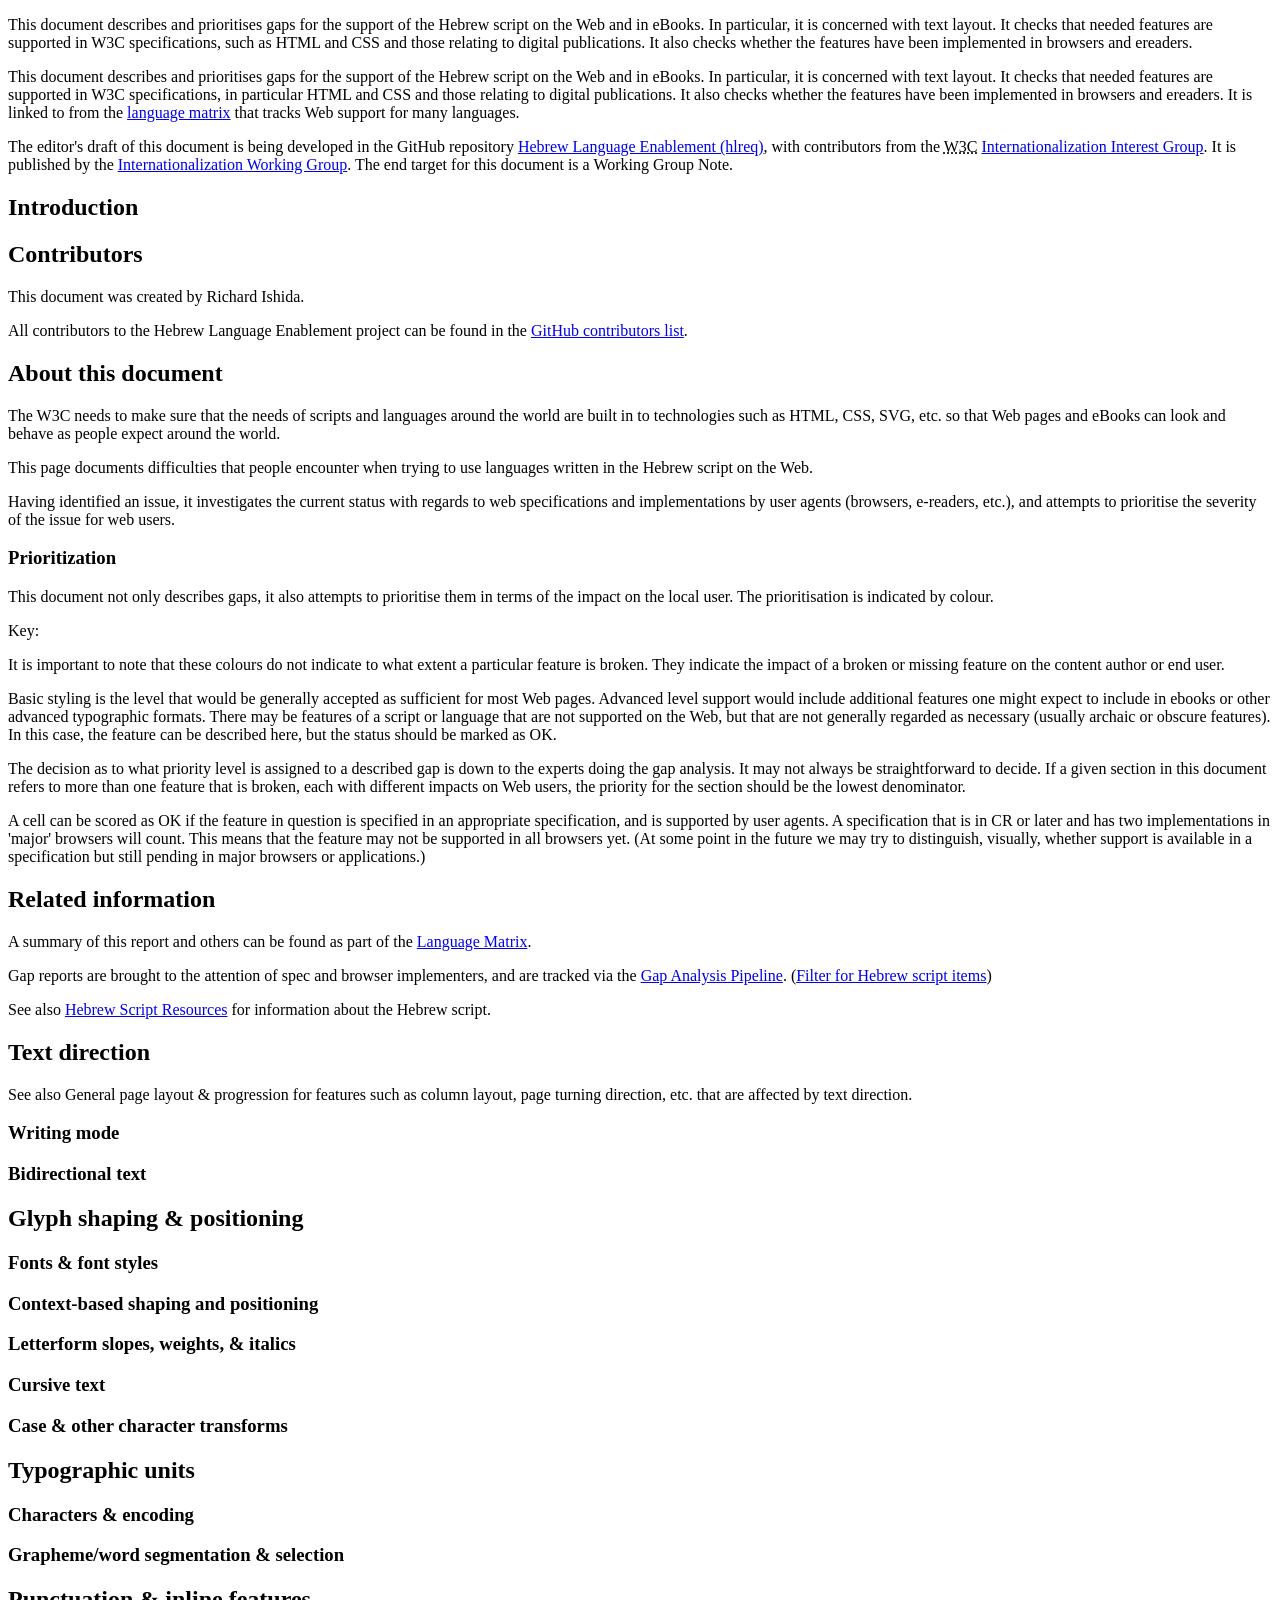
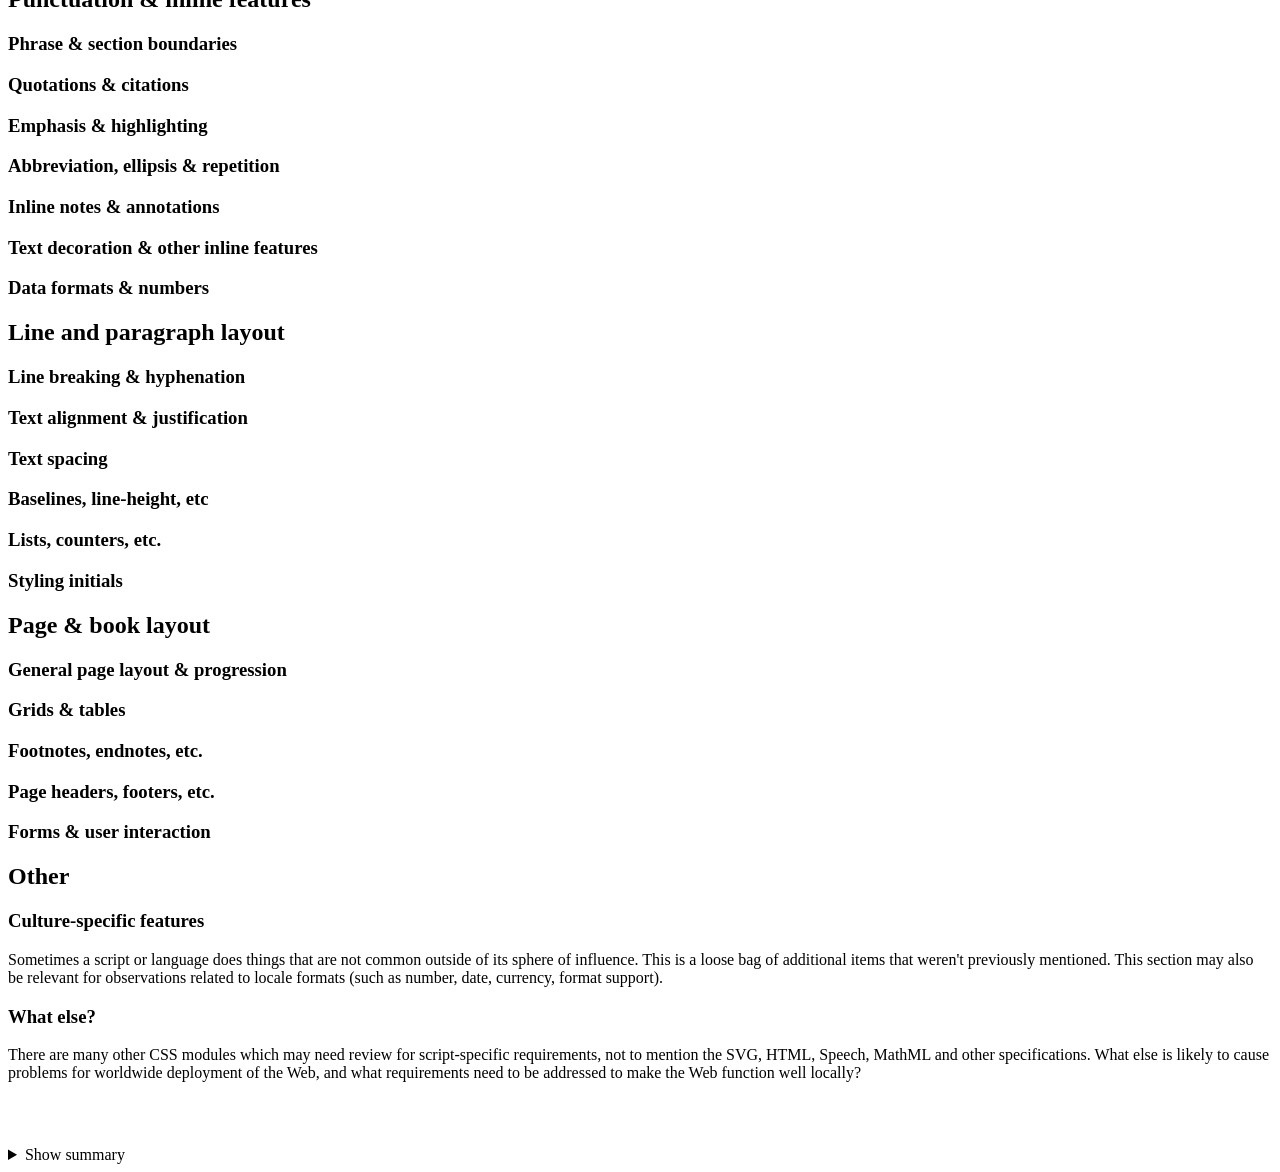
==== commit 41ed6031: "gap-analysis/index   vertical_text -> writing_mode" ====
--- a/gap-analysis/index.html
+++ b/gap-analysis/index.html
@@ -185,11 +185,11 @@
 
 
 
-<section id="vertical_text" class="na">
-<h3>Vertical text</h3>
-<p id="prompt-vertical_text" class="status_prompt promptStub"></p>
-
-<div id="insert-vertical_text"></div>
+<section id="writing_mode" class="na">
+<h3>Writing mode</h3>
+<p id="prompt-writing_mode" class="status_prompt promptStub"></p>
+
+<div id="insert-writing_mode"></div>
 </section>
 
 
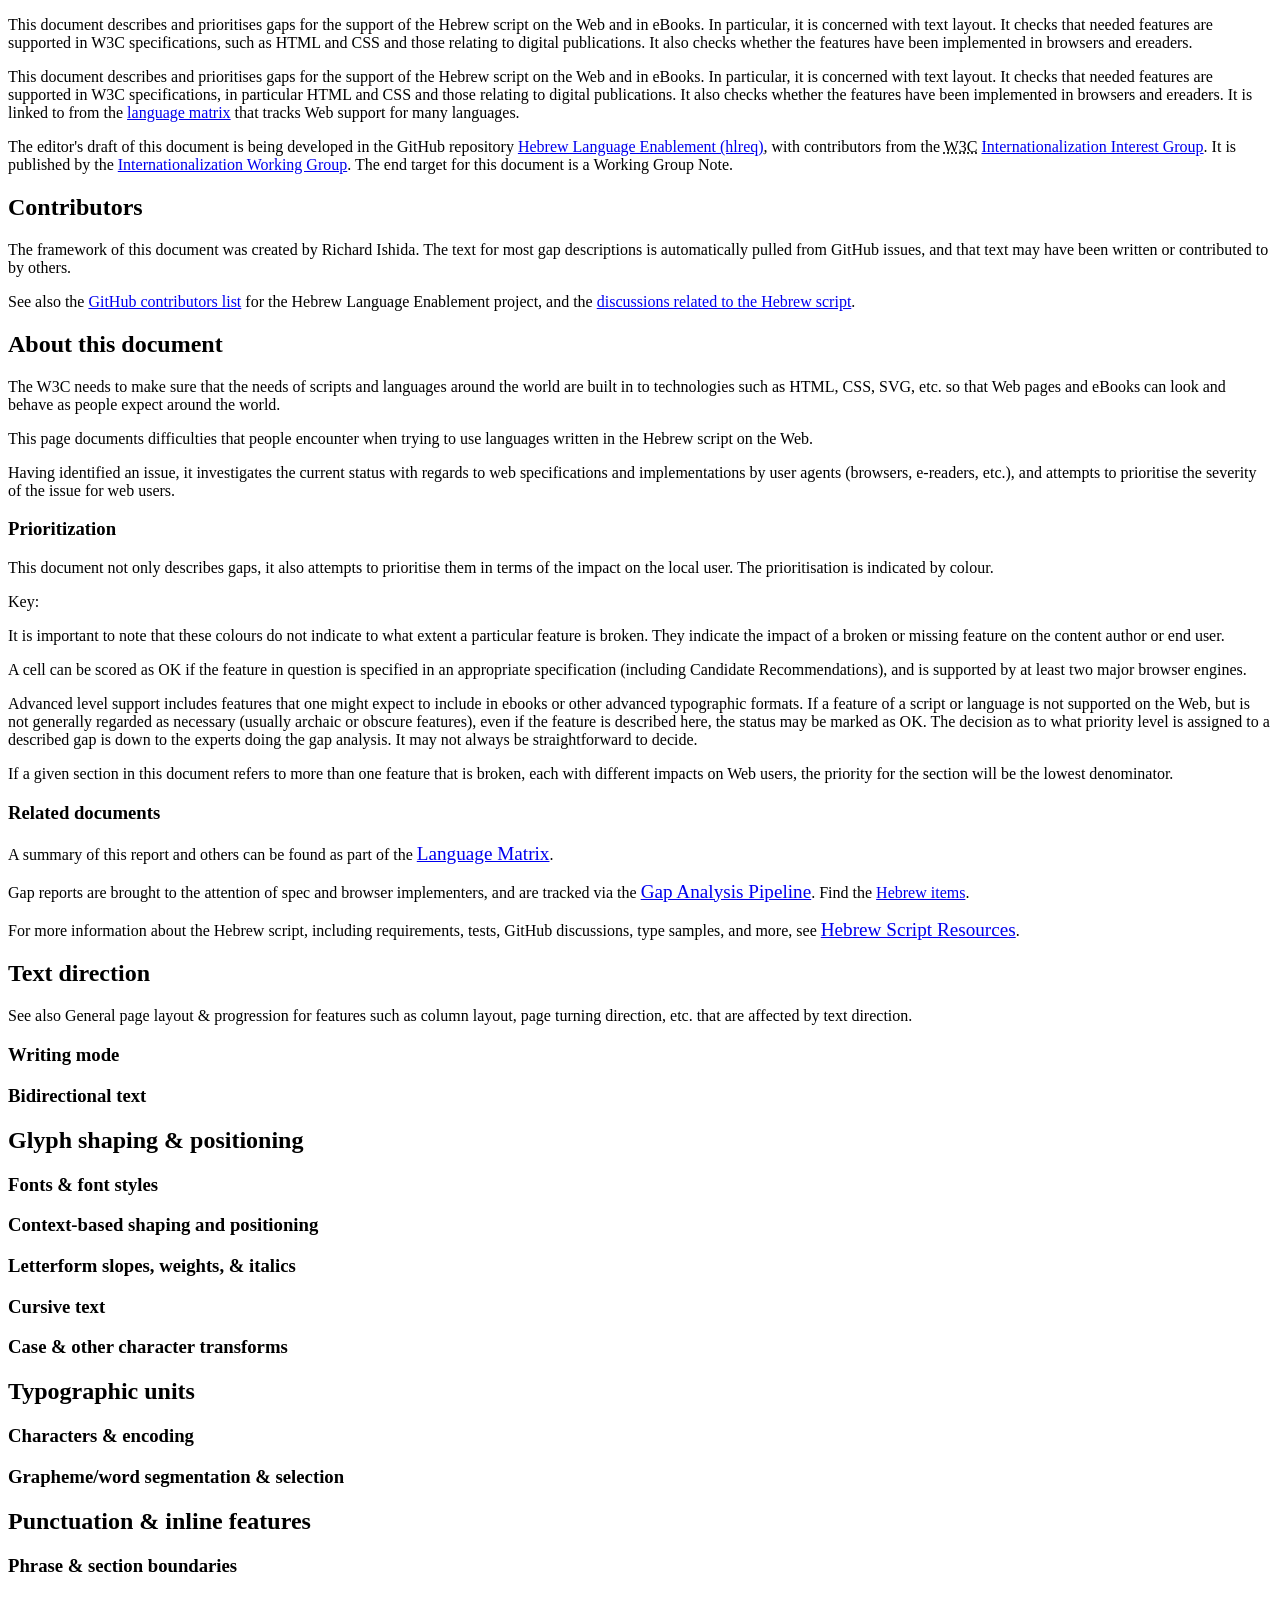
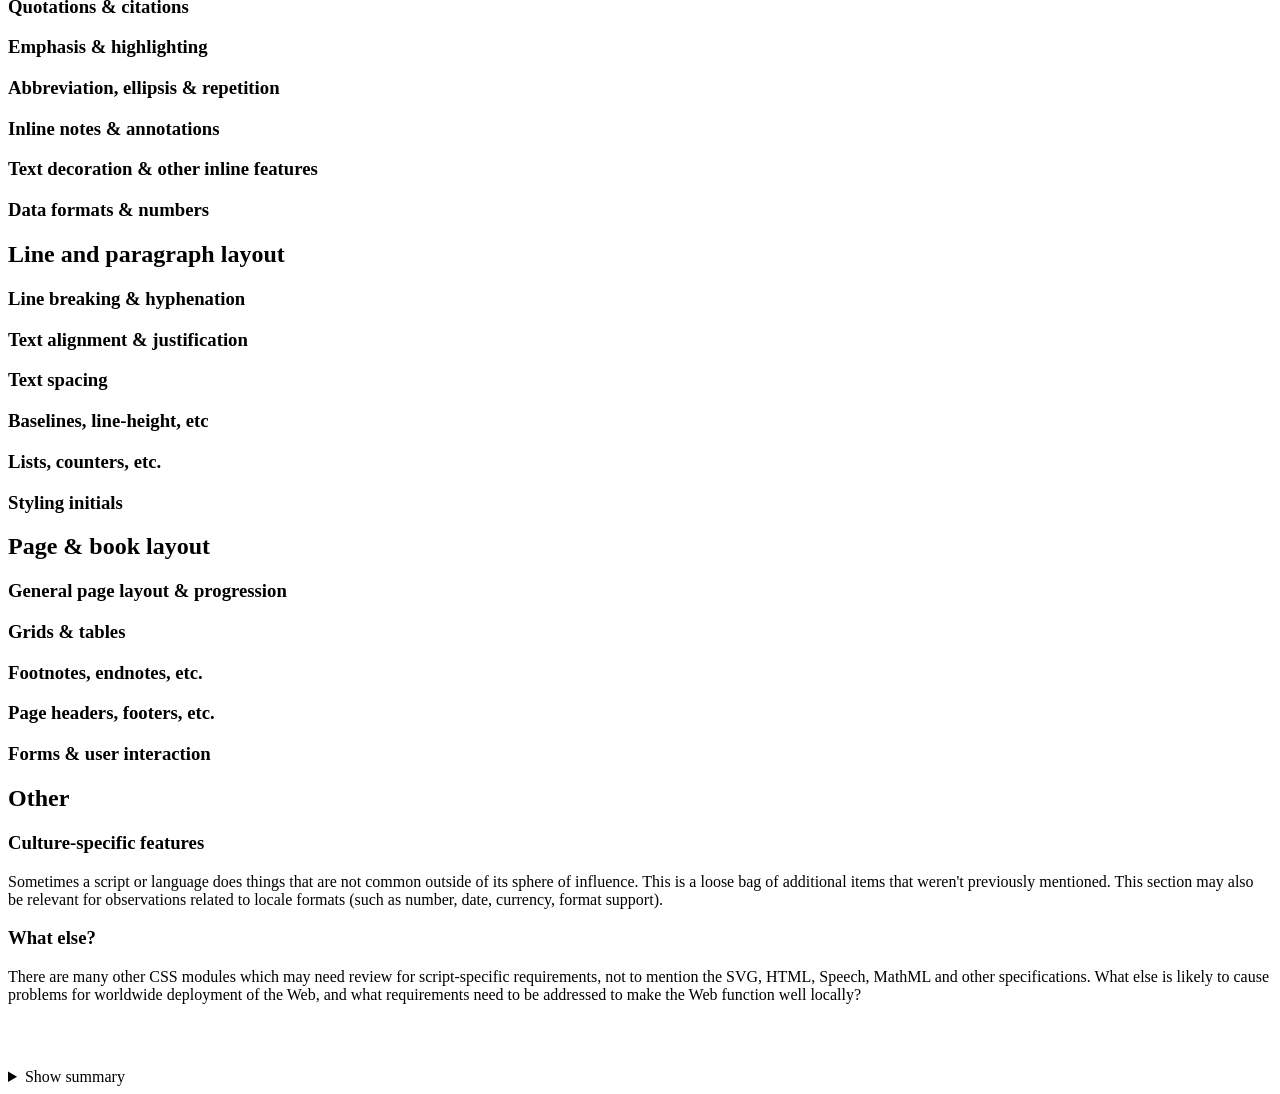
==== commit 7a2d5ca6: "gap-analysis  Rework the introduction Points to Script Resources. Moves Contributors out of intro. C" ====
--- a/gap-analysis/index.html
+++ b/gap-analysis/index.html
@@ -90,38 +90,34 @@
 
 
 
-
-
-<section id="h_introduction">
-<h2>Introduction</h2>
-
-
 <section id="contributors">
 <h2>Contributors</h2>
 
-<p>This document was created by Richard Ishida.</p>
+<p>The framework of this document was created by Richard Ishida. The text for most gap descriptions is automatically pulled from GitHub issues, and that text may have been written or contributed to by others.</p>
+
 <!--
 <p>Special thanks to the following people who contributed to this document (contributors' names listed in in alphabetic order).</p>
 
 <p class="acknowledgement">This Person, That Person, etc</p>
 -->
-<p data-lang="en">All contributors to the Hebrew Language Enablement project can be found in the <a href="https://github.com/w3c/hlreq/graphs/contributors">GitHub contributors list</a>.</p>
-</section>
-
-
-
-
-
-
-<section id="about">
+
+<p data-lang="en">See also the <a href="https://github.com/w3c/hlreq/graphs/contributors" target="_blank">GitHub contributors list</a> for the Hebrew Language Enablement project, and the <a href="https://github.com/w3c/hlreq/issues?q=is%3Aissue+label%3As%3Ahebr" target="_blank">discussions related to the Hebrew script</a>.</p>
+</section>
+
+
+
+
+
+
+<section id="h_introduction">
 <h2>About this document</h2>
 
+
 <p>The W3C needs to make sure that the  needs of scripts and languages around the world are built in to technologies such as HTML, CSS, SVG, etc. so that Web pages and eBooks can look and behave as people expect around the world.</p>
 
 <p>This page documents difficulties that people encounter when trying to use languages written in the Hebrew script on the Web.</p>
 
 <p>Having identified an issue, it investigates the current status with regards to web specifications and implementations by user agents (browsers, e-readers, etc.), and attempts to prioritise the severity of the issue for web users.</p>
-</section>
 
 
 
@@ -146,12 +142,13 @@
 
 <p>It is important to note that these colours do not indicate to what extent a particular feature is broken. They indicate the impact of a broken or missing feature on the content author or end user.</p>
 
-<p>Basic styling is the level that would be generally accepted as sufficient for most Web pages. Advanced level support would include additional features one might expect to include in ebooks or other advanced typographic formats. There may be features of a script or language that are not supported on the Web, but that are not generally regarded as necessary (usually archaic or obscure features). In this case, the feature can be described here, but the status should be marked as OK.</p>
-
-<p>The decision as to what priority level is assigned to a described gap is down to the experts doing the gap analysis. It may not always be straightforward to decide. If a given section in this document refers to more than one feature that is broken, each with different impacts on Web users, the priority for the section should be the lowest denominator.</p>
-
-<p>A cell can be scored as OK if the feature in question is specified in an appropriate specification, and is supported by user agents. A specification that is in CR or later and has two implementations in 'major' browsers will count. This means that the feature may not be supported in all browsers yet. (At some point in the future we may try to distinguish, visually, whether support is available in a specification but still pending in major browsers or applications.) </p>
-</section>
+<p>A cell can be scored as OK if the feature in question is specified in an appropriate specification (including Candidate Recommendations), and is supported by at least two major browser engines. </p>
+
+<p>Advanced level support includes features that one might expect to include in ebooks or other advanced typographic formats. If a feature of a script or language is not supported on the Web, but is not generally regarded as necessary (usually archaic or obscure features), even if the feature is described here, the status may be marked as OK. The decision as to what priority level is assigned to a described gap is down to the experts doing the gap analysis. It may not always be straightforward to decide.</p>
+
+<p>If a given section in this document refers to more than one feature that is broken, each with different impacts on Web users, the priority for the section will be the lowest denominator.</p>
+</section>
+
 
 
 
@@ -159,15 +156,17 @@
 
 
 <section id="related">
-<h2>Related information</h2>
-
-<p>A summary of this report and others can be found as part of the <a href="https://www.w3.org/International/typography/gap-analysis/language-matrix.html" target="_blank">Language Matrix</a>.</p>
-
-<p>Gap reports are brought to the attention of spec and browser implementers, and are tracked via the <a href="https://github.com/orgs/w3c/projects/95" target="_blank">Gap Analysis Pipeline</a>. (<a href="https://github.com/orgs/w3c/projects/95/views/1?filterQuery=label%3A%22s%3Ahebr%22" target="_blank">Filter for Hebrew script items</a>)</p>
-
-<p>See also <a href="https://www.w3.org/TR/hebr-lreq/" target="_blank">Hebrew Script Resources</a> for information about the Hebrew script.</p>
-</section>
-</section>
+<h3>Related documents</h3>
+
+<p>A summary of this report and others can be found as part of the <a href="https://www.w3.org/International/typography/gap-analysis/language-matrix.html" target="_blank" style="font-size: 120%;">Language Matrix</a>.</p>
+
+<p>Gap reports are brought to the attention of spec and browser implementers, and are tracked via the <a href="https://github.com/orgs/w3c/projects/95" style="font-size: 120%;" target="_blank">Gap Analysis Pipeline</a>. Find the <a href="https://github.com/orgs/w3c/projects/95/views/1?filterQuery=label%3A%22s%3Ahebr%22" target="_blank">Hebrew items</a>.</p>
+
+<p>For more information about the Hebrew script, including requirements, tests, GitHub discussions, type samples, and more, see <a  style="font-size: 120%;" href="https://www.w3.org/TR/hebr-lreq/" target="_blank">Hebrew Script Resources</a>.</p>
+</section>
+</section>
+
+
 
 
 
